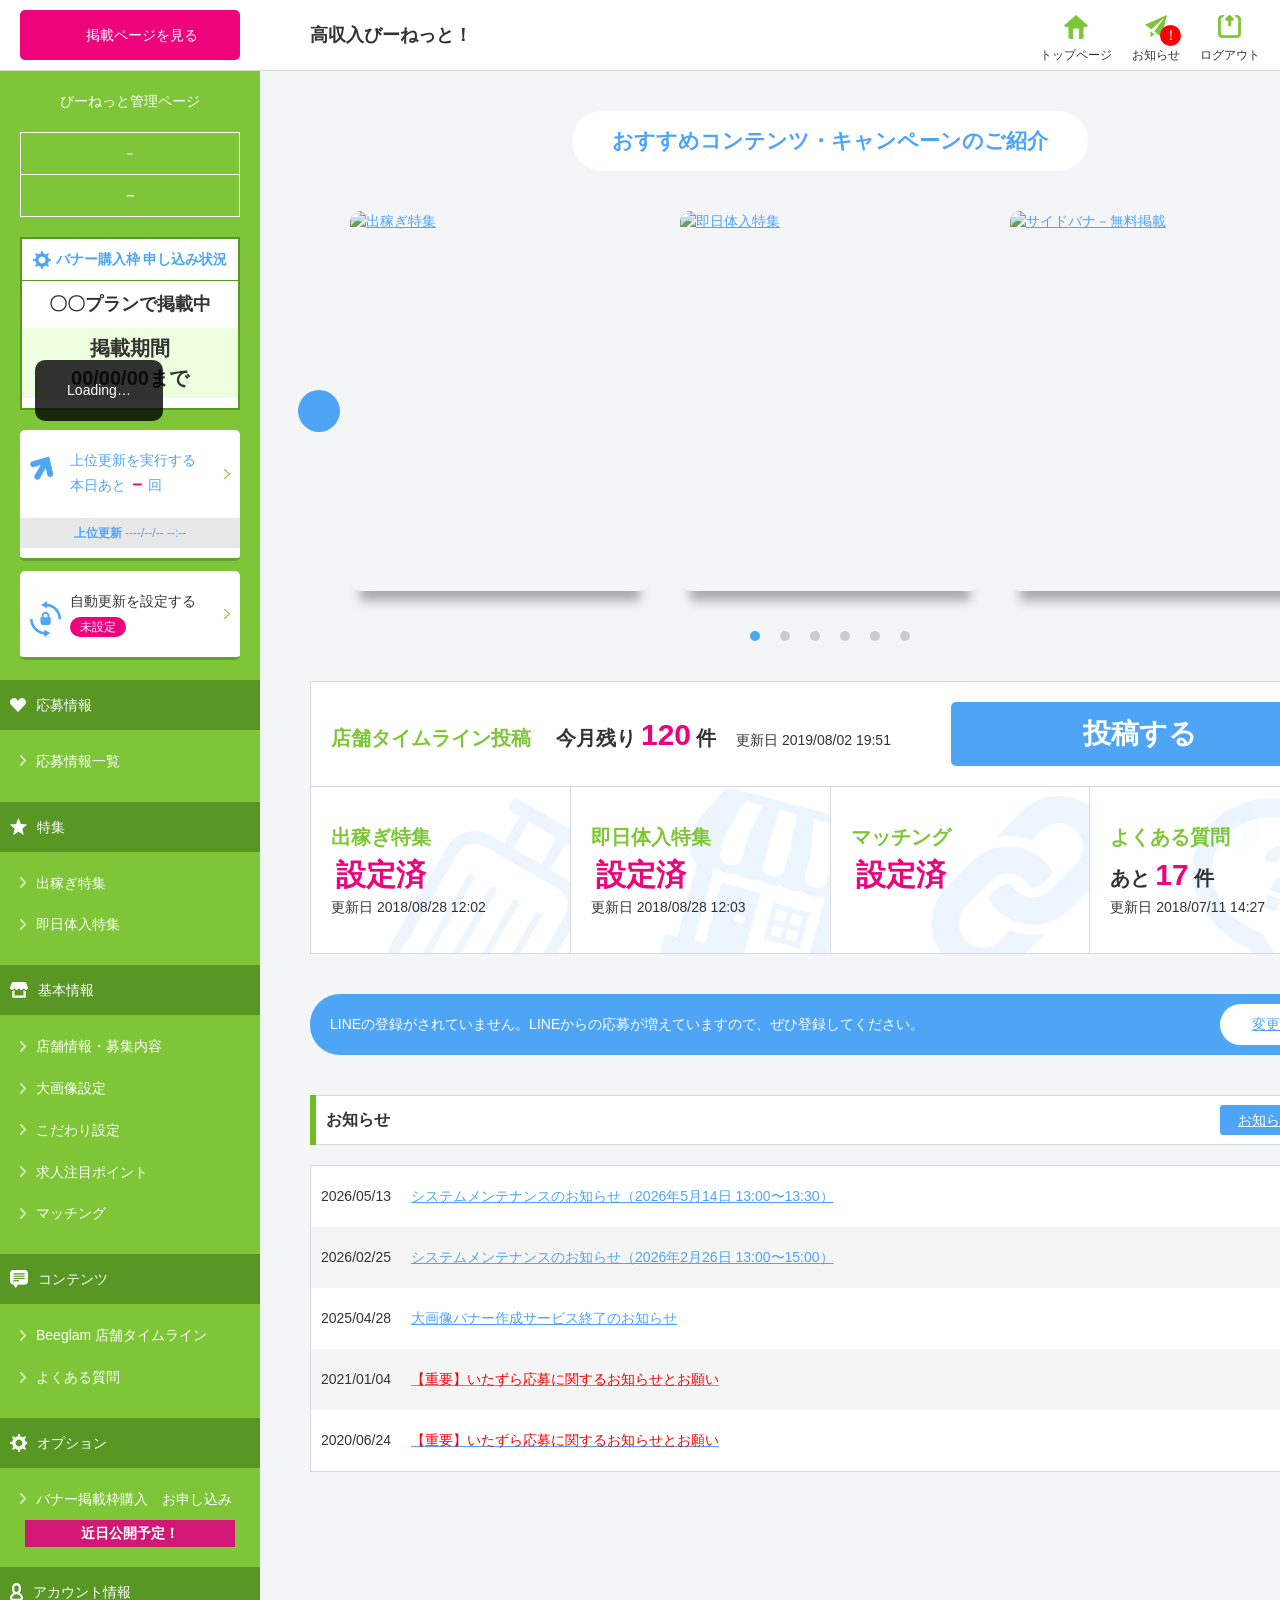
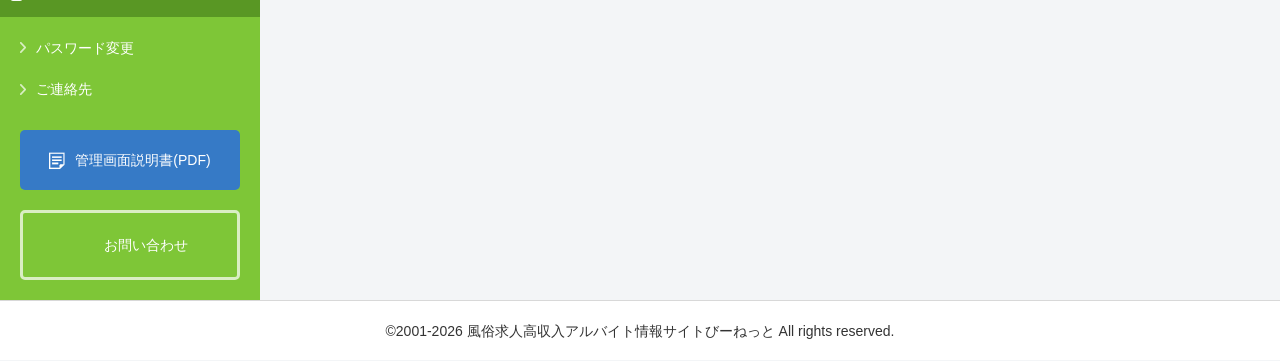
==== index.html @ 3b272c99 "first commit" ====
<!doctype html>
<html>
  <head>
    <meta charset="utf-8" />
    <title>風俗びーねっと－管理ページ</title>
    <link
      href="https://ajax.googleapis.com/ajax/libs/jqueryui/1.12.1/themes/smoothness/jquery-ui.css"
      media="screen"
      rel="stylesheet"
      type="text/css"
    />
    <link href="/static/css/jquery.bxslider.css?20260529_0" media="screen" rel="stylesheet" type="text/css" />
    <link href="/static/css/index.css?20260529_0" media="screen" rel="stylesheet" type="text/css" />
  </head>
  <body>
    <style>
      .badge {
        position: absolute;
        top: 10px;
        left: 28px;
        font-size: 14px;
        line-height: 13px;
        border-radius: 50%;
        width: 21px;
        height: 21px;
        background-color: #ff0000;
        border: 4px solid #ff0000;
        color: #ffffff;
        text-align: center;
      }
    </style>
    <!-- header -->
    <header>
      <div class="bar" id="bar">
        <div class="btn_bar">
          <a class="h0" href="https://www.bee-net.co.jp/shop/1/" target="_blank">掲載ページを見る</a>
        </div>
        <div class="bar_r">
          <div class="user">高収入びーねっと！</div>
          <ul class="li_barNav">
            <li><a class="li_bar_index" href="/manage/top/">トップページ</a></li>
            <li><a class="li_bar_info" href="/manage/notice/">お知らせ</a><span class="badge">！</span></li>
            <li><a class="li_bar_logOut" href="/top/auth/logout/">ログアウト</a></li>
          </ul>
        </div>
      </div>
    </header>
    <!-- /header -->

    <div class="wrapper clearfix">
      <div class="side" id="side_nav">
        <div class="side_boxT">
          <dl class="side_admin">
            <dt>びーねっと管理ページ</dt>
            <dd class="data">
              <div>－</div>
              <div><span class="f_em">－</span></div>
            </dd>
          </dl>
          <!-- /.side_admin -->

          <div class="side_banner-status">
            <div class="side_banner-status_heading">バナー購入枠 申し込み状況</div>
            <div class="side_banner-status_plan">〇〇プランで掲載中</div>
            <div class="side_banner-status_period">掲載期間<br />00/00/00まで</div>
          </div>

          <div class="side_update">
            <div class="side_update1">
              <a id="updaterank" href="/manage/top/updaterank/">
                <div class="icon">上位更新を実行する<br />本日あと<span class="f_c_ee037c">－</span>回</div>
                <div class="side_update1_date"><span class="f_em">上位更新</span>&nbsp;‐‐‐‐/‐‐/‐‐&nbsp;‐‐:‐‐</div>
              </a>
            </div>
            <!--/.side_update1 -->

            <a href="/manage/rank/">
              <div class="side_update2 icon">
                <div>自動更新を設定する</div>
                <span class="info_unset">未設定</span>
              </div>
              <!--/.side_update2 -->
            </a>
          </div>
          <!-- /.side_update -->
        </div>
        <!-- /.side_boxT -->

        <ul class="nav_g">
          <li>
            <div class="nav_g_li1 nav_g_info1">応募情報</div>
            <ul class="nav_g_li2">
              <li class="link_box link_area">
                <a href="/manage/oubo/">応募情報一覧</a>
              </li>
            </ul>
          </li>

          <li>
            <div class="nav_g_li1 nav_g_feature">特集</div>
            <ul class="nav_g_li2">
              <li class="link_box link_area">
                <a href="/manage/dekasegi/ini/">出稼ぎ特集</a>
              </li>
              <li class="link_box link_area">
                <a href="/manage/tainyu/ini/">即日体入特集</a>
              </li>
            </ul>
          </li>

          <li>
            <div class="nav_g_li1 nav_g_info2">基本情報</div>
            <ul class="nav_g_li2">
              <li class="link_box link_area"><a href="/manage/shop/ini/">店舗情報・募集内容</a></li>
              <li class="link_box link_area"><a href="/manage/img/">大画像設定</a></li>
              <li class="link_box link_area"><a href="/manage/kodawari/">こだわり設定</a></li>
              <li class="link_box link_area"><a href="/manage/point/ini/">求人注目ポイント</a></li>
              <li class="link_box link_area">
                <a href="/manage/match/">マッチング</a>
              </li>
            </ul>
          </li>

          <li>
            <div class="accordion nav_g_li1 nav_g_contents">コンテンツ</div>
            <ul class="nav_g_li2">
              <li class="link_box link_area"><a href="/manage/timeline/">Beeglam 店舗タイムライン</a></li>
              <li class="link_box link_area"><a href="/manage/shopqa/">よくある質問</a></li>
            </ul>
          </li>

          <li>
            <div class="accordion nav_g_li1 nav_g_option">オプション</div>
            <ul class="nav_g_li2">
              <li class="link_box link_area"><a href="">バナー掲載枠購入　お申し込み</a></li>
            </ul>
            <div class="nav-g-info">近日公開予定！</div>
          </li>

          <li>
            <div class="accordion nav_g_li1 nav_g_account">アカウント情報</div>
            <ul class="nav_g_li2">
              <li class="link_box link_area"><a href="/manage/account/">パスワード変更</a></li>
              <li class="link_box link_area"><a href="/manage/shop/tantou/ini/">ご連絡先</a></li>
            </ul>
          </li>
        </ul>

        <ul class="nav_g_btn">
          <li class="hO">
            <a class="nav_g_pdf" href="https://www.bee-net.co.jp/data/manual_01.pdf" target="_blank"
              >管理画面説明書(PDF)</a
            >
          </li>
          <li class="hO">
            <a class="nav_g_contact" href="/manage/form/ini/">お問い合わせ</a>
          </li>
        </ul>
      </div>
      <!-- /.side -->

      <!-- contents -->

      <div class="contents">
        <section class="sec_recommended">
          <div class="center">
            <h2 class="ttl_recommended">おすすめコンテンツ・キャンペーンのご紹介</h2>
          </div>

          <div class="slider_recommended">
            <ul class="li_recommended clearfix">
              <li>
                <a href="/manage/dekasegi/ini/">
                  <img class="hO" src="/static/images/bnr6.png" width="300" height="380" alt="出稼ぎ特集" />
                </a>
              </li>
              <li>
                <a href="/manage/tainyu/ini/">
                  <img class="hO" src="/static/images/bnr5.png" width="300" height="380" alt="即日体入特集" />
                </a>
              </li>
              <li>
                <a href="https://www.bee-net.co.jp/ask/option.html" target="_blank">
                  <img class="hO" src="/static/images/bnr2.png" width="300" height="380" alt="サイドバナ－無料掲載" />
                </a>
              </li>
              <li>
                <a href="https://www.bee-net.co.jp/ask/plan_s.html" target="_blank">
                  <img class="hO" src="/static/images/bnr1.png" width="300" height="380" alt="Sプランがパワーアップ" />
                </a>
              </li>
              <li>
                <a href="/manage/userqa/">
                  <img class="hO" src="/static/images/bnr3.png" width="300" height="380" alt="風俗嬢Q&A掲示板" />
                </a>
              </li>
              <li>
                <a href="/manage/wanted/">
                  <img class="hO" src="/static/images/bnr4.png" width="300" height="380" alt="求人・体入速報" />
                </a>
              </li>
            </ul>
          </div>
          <!-- /.slider_recommended -->
        </section>
        <!-- /.sec_recommended -->

        <ul class="info1">
          <li class="info1_timeline">
            <div class="info1_timeline_inner">
              <div class="ttl_info1">店舗タイムライン投稿</div>
              <div class="data_info1">今月残り<span>120</span>件</div>
              <div class="date_info1">更新日 2019/08/02 19:51</div>
            </div>
            <a href="" class="info1_timeline_button hO">投稿する</a>
          </li>
          <li class="info1_dekasegi hO">
            <a href="/manage/dekasegi/" class="info1_link">
              <div class="ttl_info1">出稼ぎ特集</div>
              <div class="data_info1"><span>設定済</span></div>
              <div>更新日 2018/08/28 12:02</div>
            </a>
          </li>
          <li class="info1_taikennyuten hO">
            <a href="/manage/tainyu/" class="info1_link">
              <div class="ttl_info1">即日体入特集</div>
              <div class="data_info1"><span>設定済</span></div>
              <div>更新日 2018/08/28 12:03</div>
            </a>
          </li>
          <li class="info1_match hO">
            <a href="/manage/match/" class="info1_link">
              <div class="ttl_info1">マッチング</div>
              <div class="data_info1"><span>設定済</span></div>
              <div>　</div>
            </a>
          </li>
          <li class="info1_q hO">
            <a href="/manage/shopqa/" class="info1_link">
              <div class="ttl_info1">よくある質問</div>
              <div class="data_info1">あと<span>17</span>件</div>
              <div>更新日 2018/07/11 14:27</div>
            </a>
          </li>
        </ul>
        <!-- /.info1 -->

        <ul class="info2">
          <li class="info2_item">
            <div class="txt">LINEの登録がされていません。LINEからの応募が増えていますので、ぜひ登録してください。</div>
            <a class="btn" href="/manage/shop/#hLine">変更する</a>
          </li>
        </ul>
        <!-- /.info2 -->

        <section class="sec_info">
          <div class="ttl_wrap">
            <h2 class="ttl2">お知らせ</h2>
            <div>
              <a class="ttl_btn" href="/manage/notice/">お知らせ一覧</a>
            </div>
          </div>
          <ul class="infomation list pattern modal_wrapper">
            <li class="li_item">
              <div class="date">2026/05/13</div>
              <div class="ttl">
                <a class="modal_on" href="#">システムメンテナンスのお知らせ（2026年5月14日 13:00〜13:30）</a>
              </div>
              <div class="txt">
                平素よりびーねっとをご利用いただきありがとうございます。<br />
                下記日時にてシステムメンテナンスを実施いたします。<br />
                <br />
                実施日時: 2026年5月14日（木）13:00〜13:30<br />
                メンテナンス中は、サイトの閲覧および一部機能をご利用いただけない場合がございます。<br />
                作業状況により、終了時刻が前後する場合があります。<br />
                <br />
                ご利用のお客様にはご不便をおかけいたしますが、何卒ご理解いただけますようお願い申し上げます
              </div>
            </li>
            <li class="li_item">
              <div class="date">2026/02/25</div>
              <div class="ttl">
                <a class="modal_on" href="#">システムメンテナンスのお知らせ（2026年2月26日 13:00〜15:00）</a>
              </div>
              <div class="txt">
                平素よりびーねっとをご利用いただきありがとうございます。<br />
                下記日時にてシステムメンテナンスを実施いたします。<br />
                <br />
                実施日時: 2026年2月26日（木）13:00〜15:00<br />
                メンテナンス中は、サイトの閲覧および一部機能をご利用いただけない場合がございます。<br />
                作業状況により、終了時刻が前後する場合があります。<br />
                <br />
                ご利用のお客様にはご不便をおかけいたしますが、何卒ご理解いただけますようお願い申し上げます。
              </div>
            </li>
            <li class="li_item">
              <div class="date">2025/04/28</div>
              <div class="ttl">
                <a class="modal_on" href="#">大画像バナー作成サービス終了のお知らせ</a>
              </div>
              <div class="txt">
                いつも、びーねっとをご利用いただきありがとうございます。<br />
                <br />
                このたび「大画像バナー作成サービス」を終了することとなりました。<br />
                お客様にはご不便をおかけいたしますが、何卒ご理解賜りますようお願い申し上げます。<br />
                長らくご愛顧いただき、誠にありがとうございました。<br />
                <br />
                今後とも、「びーねっと」をよろしくお願いいたします。
              </div>
            </li>
            <li class="li_item">
              <div class="date">2021/01/04</div>
              <div class="ttl">
                <a class="modal_on" href="#"
                  ><span style="color: #ff0000">【重要】いたずら応募に関するお知らせとお願い </span></a
                >
              </div>
              <div class="txt">
                「びーねっと」で1/4の12:06、12:11 にありました応募に関しまして、<br />
                いたずら応募であることを確認いたしました。<br />
                下記の電話番号を含む応募・お問い合わせがあった際は、<br />
                【返信・電話】共に行わないようお願いいたします。<br />
                <br />
                090-66**-49**<br />
                <br />
                ※個人情報となる為、一部伏せ字とさせて頂いております<br />
                <br />
                なお、上記いたずら応募に関しては応募をブロックするよう対処しております。<br />
                店舗様に多大なるご迷惑をお掛けしたことを深くお詫び申し上げます。
              </div>
            </li>
            <li class="li_item">
              <div class="date">2020/06/24</div>
              <div class="ttl">
                <a class="modal_on" href="#"
                  ><span style="color: #ff0000">【重要】いたずら応募に関するお知らせとお願い </span></a
                >
              </div>
              <div class="txt">
                「びーねっと」で本日、6月24日 10:55～17:05 にかけて、<br />
                いたずらでの応募が行われていた事を確認いたしました。<br />
                <br />
                応募内容に無関係な方の電話番号記載があったため、<br />
                下記の電話番号を含む応募・お問い合わせがあった際は、<br />
                【返信・電話】共に行わないようお願いいたします。<br />
                <br />
                046-27*-84**<br />
                <br />
                ※個人情報となる為、一部伏せ字とさせて頂いております<br />
                <br />
                この度は、店舗様に多大なるご迷惑をお掛けしたことを深くお詫び申し上げます。<br />
                <br />
                <br />
                【2020/6/25 追記】<br />
                上記、いたずら応募に関して応募をブロックするよう対処いたしました。
              </div>
            </li>
          </ul>
          <!-- /.infomation -->
          <div class="modal">
            <div class="item_modal modal_infomation">
              <div class="ttl_modal">びーねっとからのお知らせ</div>
              <div class="date"></div>
              <dl>
                <dt></dt>
                <dd></dd>
              </dl>
              <div class="close_modal close_modal_infomation">×</div>
            </div>
            <div class="bk_modal bk_modal_infomation"></div>
          </div>
          <!-- /.modal -->
        </section>
        <!-- /.sec_info -->
      </div>
      <!-- /.contents -->
    </div>

    <!-- footer -->
    <p class="copyright">&copy;2001-2026 風俗求人高収入アルバイト情報サイトびーねっと All rights reserved.</p>
    <a class="page_top guide" href="#">
      <img src="/static/images/arrow_pageTop.png" width="20" height="21" alt="ページの上部に移動する" />
    </a>

    <script type="text/javascript" src="https://ajax.googleapis.com/ajax/libs/jquery/2.2.4/jquery.min.js"></script>
    <script
      type="text/javascript"
      src="https://ajax.googleapis.com/ajax/libs/jqueryui/1.12.1/jquery-ui.min.js"
    ></script>
    <script type="text/javascript" src="/static/js/jquery.blockUI.js?20260529_0"></script>
    <script type="text/javascript" src="/static/js/jquery.bxslider.min.js?20260529_0"></script>
    <script type="text/javascript" src="/static/js/jquery.easie.1.3.js?20260529_0"></script>
    <script type="text/javascript" src="/static/js/common.js?20260529_0"></script>
    <script type="text/javascript" src="/static/js/sys/common.js?20260529_0"></script>
    <script type="text/javascript">
      //<!--
      if ($(".top-info").length > 0) {
        $(".top-info").addClass("active");

        $(document).on("click", ".top-info_checkbox + label", function () {
          if (!$(".top-info_checkbox").prop("checked")) {
            $(".top-info_btn").addClass("active");
          } else {
            $(".top-info_btn").removeClass("active");
          }
        });

        $(document).on("click", ".top-info_btn.active", function () {
          const params = {
            shop_id: 1,
          };
          const url = location.href + "async-update-shop-read";
          $.post(url, params)
            .done(function (response) {
              response = JSON.parse(response);
              // データがある時
              if (response.status === "success") {
                $(".top-info").fadeOut();
              } else if (res.status === "error") {
                alert("ただいま混み合っております。しばらく経ってから再度実行してください。");
              }
            })
            .fail(function (a) {
              alert("ただいま混み合っております。しばらく経ってから再度実行してください。");
            });
        });
      }
      //-->
    </script>
    <script>
      // 最初の実行（htmlの読み込み完了後）
      //window.onload = function () {
      //  TimerCount();
      //}

      //function TimerCount(){
      //  var xhr=new XMLHttpRequest();
      //  // 非同期でリクエストを送信
      //  xhr.open('POST', '/manage/top/leftnav/shop_id/1', true);
      //  xhr.send();
      //
      //  // readyStateでリクエストの状態を判定
      //  //   ・onreadystatechangeはreadyStateが変更されたタイミングで呼び出されます。
      //  //   ・readyStateの内容は以下の通り
      //  //   0:初期状態
      //  //   1:リクエスト未送信(opne()後)
      //  //   2:レスポンス未受信(send()後)
      //  //   3:レスポンス中(サーバデータ受信中*firefoxではサイズの大きいデータ受信時は複数回発生することがあります)
      //  //   4:レスポンス受信(サーバデータ受信完了)
      //  xhr.onreadystatechange = function() {
      //    if(this.readyState == 4) {
      //      // 非同期のステータスが完了(4)の場合は後続処理
      //      if(this.status == 200) {
      //        // 正常終了(200)なら、レスポンスの内容を反映
      //        document.getElementById("side_nav").innerHTML= xhr.responseText;
      //      }
      //    }
      //  }
      //}
    </script>
  </body>
</html>
---- static/css/index.css ----
@charset "UTF-8";
* {
  outline: none;
  margin: 0;
  padding: 0;
  -webkit-box-sizing: border-box;
  -moz-box-sizing: border-box;
  -ms-box-sizing: border-box;
  -o-box-sizing: border-box;
  box-sizing: border-box;
}

html {
  font-size: 62.5%;
  height: 100%;
}

body {
  font-size: 1.4rem;
  font-family:
    "ヒラギノ角ゴ Pro W3", "Hiragino Kaku Gothic Pro", "メイリオ", Meiryo, Osaka, "ＭＳ Ｐゴシック", "MS PGothic",
    sans-serif;
  line-height: 1.5;
  color: #333;
  word-wrap: break-word;
  word-break: normal;
  width: 100%;
  height: 100%;
  background: #f3f5f7;
}

.clearfix:after {
  content: "";
  display: block;
  clear: both;
}

img {
  vertical-align: top;
}

input,
textarea {
  font-size: 1.6rem;
  width: 100%;
  border: 1px solid #d8d8d8;
  padding: 10px;
}

textarea {
  resize: vertical;
}

video {
  cursor: pointer;
}

ul,
li {
  list-style: none;
}

.cf {
  zoom: 1;
}
.cf:before,
.cf:after {
  content: "";
  display: table;
}
.cf:after {
  clear: both;
}

a {
  color: #4ea4f5;
}
a:hover {
  text-decoration: none;
}

/*  共通  */
.f_c_ee037c {
  color: #ee037c;
}

.f_c_red {
  color: #ff0000;
}

.f_em {
  font-weight: bold;
}

.f_s_16 {
  font-size: 1.6rem;
}

.center {
  text-align: center;
  margin: 0 auto;
}

/*------------------------------------------------------------
color
-------------------------------------------------------------*/
.red {
  color: #ff0000;
}
.blue {
  color: #0000dd;
}
.bold {
  font-weight: bold;
}
.black {
  color: #000;
}

/*------------------------------------------------------------
font-weight
-------------------------------------------------------------*/

.nomal {
  font-weight: nomal;
}

/*------------------------------------------------------------
margin
-------------------------------------------------------------*/
.m0 {
  margin: 0 !important;
}
.m0-t {
  margin-top: 0 !important;
}
.m0-r {
  margin-right: 0 !important;
}
.m0-b {
  margin-bottom: 0 !important;
}
.m0-l {
  margin-left: 0 !important;
}

.m5 {
  margin: 5px !important;
}
.m5-t {
  margin-top: 5px !important;
}
.m5-r {
  margin-right: 5px !important;
}
.m5-b {
  margin-bottom: 5px !important;
}
.m5-l {
  margin-left: 5px !important;
}

.m10 {
  margin: 10px !important;
}
.m10-t {
  margin-top: 10px !important;
}
.m10-r {
  margin-right: 10px !important;
}
.m10-b {
  margin-bottom: 10px !important;
}
.m10-l {
  margin-left: 10px !important;
}

.m20 {
  margin: 20px !important;
}
.m20-t {
  margin-top: 20px !important;
}
.m20-r {
  margin-right: 20px !important;
}
.m20-b {
  margin-bottom: 20px !important;
}
.m20-l {
  margin-left: 20px !important;
}

/*------------------------------------------------------------
align
-------------------------------------------------------------*/
.al-c {
  text-align: center;
}
.al-r {
  text-align: right;
}
.al-l {
  text-align: left;
}

/*------------------------------------------------------------
valign
-------------------------------------------------------------*/
.vl-t {
  vertical-align: top;
}
.vl-m {
  vertical-align: middle;
}
.vl-b {
  vertical-align: bottom;
}

/*------------------------------------------------------------
white-space
-------------------------------------------------------------*/
.pre-wrap {
  white-space: pre-wrap;
}

.mt10 {
  margin-top: 10px;
}

.mt20 {
  margin-top: 20px;
}

.mt30 {
  margin-top: 30px;
}

.mt40 {
  margin-top: 40px;
}

.mb10 {
  margin-bottom: 10px;
}

.mb20 {
  margin-bottom: 20px;
}

.mb30 {
  margin-bottom: 30px;
}

.mb40 {
  margin-bottom: 40px;
}

.p20 {
  padding: 20px;
}

.d_b {
  display: block;
}

.max_w100 {
  display: table;
}

.max_w100 > * {
  display: table-cell;
}

.mt10_wrap > * + * {
  margin-top: 10px;
}

.mt20_wrap > * + * {
  margin-top: 20px;
}

.hO {
  -webkit-transition: 0.2s ease;
  -moz-transition: 0.2s ease;
  -ms-transition: 0.2s ease;
  -o-transition: 0.2s ease;
  transition: 0.2s ease;
}

.hO:hover {
  cursor: pointer;
  opacity: 0.8;
}

.wrapper {
  display: table;
  position: relative;
}

.side {
  color: #fff;
  width: 260px;
  background: #7ec637;
  display: table-cell;
  vertical-align: top;
  padding: 91px 0 20px;
}

.contents {
  min-width: 1040px;
  width: 100%;
  display: table-cell;
  vertical-align: top;
  padding: 71px 50px 50px;
}

.breadcrumb_wrap {
  margin: 40px 0 20px;
}

.breadcrumb {
  text-align: left;
}

.breadcrumb > * {
  font-size: 1.2rem;
  display: inline-block;
  vertical-align: middle;
}
.breadcrumb > *:after {
  content: ">";
  display: inline-block;
  vertical-align: middle;
  margin: 0 5px;
}
.breadcrumb > *:last-child:after {
  display: none;
}

.pager {
  text-align: center;
  height: 50px;
  line-height: 50px;
  background: #fff;
  border: 1px solid #d8d8d8;
  margin-top: 10px;
}
.pager * > * {
  display: inline-block;
  vertical-align: middle;
}
.pager * > * + *:before {
  content: "|";
  display: inline-block;
  vertical-align: middle;
  margin: 0 10px 0 5px;
}

.ttl_wrap {
  text-align: left;
  width: 100%;
  background: #fff;
  border-left: 6px solid #70be25;
  box-shadow:
    0 1px 0 #d8d8d8 inset,
    -1px 0 0 #d8d8d8 inset,
    0 -1px 0 #d8d8d8 inset;
  display: table;
  padding: 10px;
  margin-bottom: 20px;
  position: relative;
}

.ttl_wrap > * {
  display: table-cell;
  vertical-align: middle;
}

.ttl2 {
  font-size: 1.6rem;
  width: 100%;
}

.ttl_btn {
  color: #fff;
  text-align: center;
  width: 120px;
  height: 30px;
  line-height: 30px;
  background: #4ea4f5;
  border-radius: 3px;
  display: block;
}

header {
  width: 100%;
  background: #fff;
  border-bottom: 1px solid #d8d8d8;
  padding: 10px 0;
  position: fixed;
  z-index: 2;
}

.top-info {
  display: -webkit-box;
  display: -ms-flexbox;
  display: flex;
  -webkit-box-align: center;
  -ms-flex-align: center;
  align-items: center;
  -webkit-box-pack: center;
  -ms-flex-pack: center;
  justify-content: center;
  position: fixed;
  top: 0;
  left: 0;
  z-index: 2;
  opacity: 0;
  width: 100%;
  height: 100%;
  padding: 20px;
  background: rgba(0, 0, 0, 0.5);
  transition: opacity 0.5s ease;
}
.top-info.active {
  opacity: 1;
}
.top-info-item {
  overflow: auto;
  max-width: 640px;
  max-height: 500px;
  padding: 40px;
  background: #fff;
}
.top-info-item > * + * {
  margin-top: 20px;
}
.top-info-item_heading {
  border-bottom: 3px solid #999;
  padding-bottom: 15px;
  margin-bottom: 15px;
  font-size: 1.8rem;
  font-weight: bold;
}
.top-info_checkbox {
  display: none;
}
.top-info_checkbox + label {
  position: relative;
  padding-left: 24px;
  -webkit-user-select: none;
  -moz-user-select: none;
  -ms-user-select: none;
  user-select: none;
}
.top-info_checkbox + label::before {
  position: absolute;
  top: 50%;
  left: 0;
  width: 19px;
  height: 19px;
  margin-top: -10px;
  background: url(../images/checkbox.png);
  content: "";
}
.top-info_checkbox:checked + label::before {
  background-position: 0 bottom;
}
.top-info_btn {
  width: 300px;
  height: 50px;
  border: 0;
  background: #dfdfdf;
  font-weight: bold;
  transition: 0.2s ease;
}
.top-info_btn.active {
  background: #4ea4f5;
  color: #fff;
  cursor: pointer;
}
.top-info_btn.active:hover {
  opacity: 0.8;
}

.bar {
  width: 100%;
  display: table;
}
.bar > * {
  display: table-cell;
  vertical-align: middle;
}

.li_bar {
  white-space: nowrap;
  width: 220px;
  padding-right: 50px;
}

.btn_bar {
  text-align: center;
  width: 260px;
  padding: 0 20px;
}

.btn_bar a {
  color: #fff;
  text-decoration: none;
  width: 220px;
  height: 50px;
  line-height: 50px;
  background: #ee037c;
  border-radius: 5px;
  display: block;
}
.btn_bar a:before {
  content: "";
  width: 14px;
  height: 14px;
  background: url(../images/icon_bar_btn.png) no-repeat;
  display: inline-block;
  vertical-align: middle;
  margin: -2px 10px 0 0;
}

.bar_r {
  width: 100%;
  min-width: 1040px;
  padding: 0 50px;
}

.bar_r > * {
  display: inherit;
  vertical-align: inherit;
}

.user {
  font-size: 1.8rem;
  font-weight: bold;
  width: 100%;
  padding-right: 50px;
}

.li_barNav {
  position: fixed;
  top: 15px;
  right: 20px;
  font-size: 0;
  white-space: nowrap;
}

@media screen and (min-width: 1420px) {
  .li_barNav {
    right: 50px;
  }
}

.li_barNav > * {
  display: inline-block;
  position: relative;
}
.li_barNav > * + * {
  margin-left: 20px;
}

.li_barNav a {
  color: #333;
  font-size: 1.2rem;
  text-decoration: none;
  height: 50px;
  line-height: 80px;
  display: inline-block;
}
.li_barNav a:hover {
  text-decoration: underline;
}
.li_barNav a:before {
  content: "";
  position: absolute;
  top: 0;
  left: 50%;
}
.li_barNav a.li_bar_index:before {
  width: 24px;
  height: 24px;
  background: url(../images/img.png) no-repeat 0 -1328px;
  margin-left: -12px;
}
.li_barNav a.li_bar_info:before {
  width: 22px;
  height: 22px;
  background: url(../images/img.png) no-repeat 0 -1352px;
  margin-left: -11px;
}
.li_barNav a.li_bar_logOut:before {
  width: 23px;
  height: 23px;
  background: url(../images/img.png) no-repeat 0 -1374px;
  margin-left: -12px;
}

.box_btn_confirm {
  margin-top: 15px;
}

.btn_confirm {
  font-size: 24px;
  background-color: #000000;
  color: #ffffff;
  margin: 0 15px;
  line-height: 32px;
  font-weight: bold;
  cursor: pointer;
}

.btn_confirm:hover {
  color: #dba901;
}

.side a {
  text-decoration: none;
}

.side > * + * {
  margin-top: 20px;
}

.side_boxT {
  padding: 0 20px;
}

.side_boxT > * + * {
  margin-top: 20px;
}

.side_admin {
  text-align: center;
  width: 220px;
}
.side_admin .data {
  border: 1px solid #fff;
  margin-top: 20px;
}
.side_admin .data > * {
  padding: 10px;
}
.side_admin .data > * + * {
  border-top: 1px solid #fff;
}

.btn_shinsei {
  color: #ee037c;
  font-size: 1.6rem;
  font-weight: bold;
  text-align: center;
  height: 70px;
  line-height: 70px;
  background: #fff;
  border: 3px solid #ee037c;
  border-radius: 5px;
  display: block;
  -webkit-transition: 0.2s ease;
  -moz-transition: 0.2s ease;
  -ms-transition: 0.2s ease;
  -o-transition: 0.2s ease;
  transition: 0.2s ease;
}
.btn_shinsei:not(.shinsei_on):hover {
  background: #f9edf1;
}

.shinsei_on {
  cursor: default;
}
.shinsei_on:before {
  width: 24px;
  height: 26px;
  background: url(../images/icon_shinsei.png) no-repeat 0 bottom;
}

.side_update > a {
  display: block;
}
.side_update > * + * {
  margin-top: 10px;
}

.side_update1,
.side_update2 {
  color: #333;
  background: #fff;
  border-radius: 5px;
  border-bottom: 3px solid #669f2c;
}
.side_update1:hover,
.side_update2:hover {
  border-top: 3px solid #7ec637;
  border-bottom: 0;
}

.side_update .icon {
  font-size: 1.4rem;
  padding: 20px 20px 20px 50px;
  position: relative;
}
.side_update .icon:after {
  content: "";
  width: 6px;
  height: 10px;
  background: url(../images/arrow_6_10_green.png) no-repeat;
  position: absolute;
  top: 50%;
  right: 10px;
  margin-top: -5px;
}

.side_update1 {
  padding-bottom: 10px;
}

.side_update1 .icon span {
  font-size: 1.8rem;
  font-weight: bold;
  margin: 0 2px;
}

.side_update1 .icon:before {
  content: "";
  width: 24px;
  height: 25px;
  background: url(../images/icon_side_update.png) no-repeat;
  position: absolute;
  top: 50%;
  left: 10px;
  margin-top: -18px;
}

.side_update1_date {
  font-size: 1.2rem;
  text-align: center;
  height: 30px;
  line-height: 30px;
  background: #e8e8e8;
}

.side_update2:before {
  content: "";
  width: 31px;
  height: 36px;
  background: url(../images/icon_side_autoUpdate.png) no-repeat;
  position: absolute;
  top: 50%;
  left: 10px;
  margin-top: -13px;
}

.nav_g_update > * {
  color: #333;
  text-decoration: none;
  background: #fff;
  border-bottom: 3px solid #669f2c;
  border-radius: 5px;
  display: block;
  padding: 10px 0;
}

.nav_g_update > * + * {
  margin-top: 7px;
}

.nav_g_update_date {
  font-size: 1.2rem;
  text-align: center;
  height: 30px;
  line-height: 30px;
  background: #e8e8e8;
}

.nav_g > * + * {
  margin-top: 20px;
}

.nav_g_li1 {
  color: #fff;
  height: 50px;
  line-height: 50px;
  background: #599724;
  padding-left: 10px;
}

.nav_g_li1:before {
  content: "";
  display: inline-block;
  vertical-align: middle;
  margin: -3px 10px 0 0;
}

.nav_g_info1:before {
  width: 16px;
  height: 14px;
  background: url(../images/img.png) no-repeat 0 -1397px;
}

.nav_g_info2:before {
  width: 18px;
  height: 16px;
  background: url(../images/img.png) no-repeat 0 -1411px;
}

.nav_g_special:before {
  width: 21px;
  height: 19px;
  background: url(../images/img.png) no-repeat 0 -1427px;
}

.nav_g_contents:before {
  width: 18px;
  height: 18px;
  background: url(../images/img.png) no-repeat 0 -1446px;
}

.nav_g_option:before {
  width: 17px;
  height: 18px;
  background: url(../images/img.png) no-repeat 0 -1464px;
}

.nav_g_account:before {
  width: 13px;
  height: 18px;
  background: url(../images/img.png) no-repeat 0 -1482px;
}

.nav_g_feature:before {
  width: 17px;
  height: 17px;
  background: url(../images/img.png) no-repeat 0 -1500px;
}

.nav_g_li1:nth-child(n + 2) {
  margin-top: 20px;
}

.nav_g_li2 {
  padding: 10px 0 0;
}

.nav_g_li2 li {
  cursor: pointer;
  background: url(../images/arrow_6_11_white.png) no-repeat 20px center;
  padding: 10px 10px 10px 26px;
}
.nav_g_li2 li a {
  color: #fff;
  display: inline-block;
  vertical-align: middle;
  padding-left: 10px;
}
.nav_g_li2 li:hover {
  background: #fff url(../images/arrow_6_11_red.png) no-repeat 20px center;
  border-right: 3px solid #ee037c;
}
.nav_g_li2 li:hover a {
  color: #ee037c;
}

.info_left {
  color: #ee037c;
  font-size: 1.2rem;
  height: 20px;
  line-height: 20px;
  background: #fff;
  border-radius: 10px;
  display: inline-block;
  vertical-align: middle;
  padding: 0 10px;
  margin-left: 10px;
}

.nav_g_li2 li:hover > .info_left {
  color: #fff;
  background: #ee037c;
}

.info_new {
  color: #ffff00;
  font: 12px italic;
  height: 20px;
  line-height: 20px;
  background: #333;
  display: inline-block;
  vertical-align: middle;
  padding: 0 5px;
  margin-left: 10px;
}

.info_unset,
.info_unread {
  color: #fff;
  font-size: 1.2rem;
  height: 20px;
  line-height: 20px;
  background: #ee037c;
  border-radius: 10px;
  display: inline-block;
  vertical-align: middle;
  padding: 0 10px;
}

.info_unset {
  margin-top: 5px;
}

.nav_g_btn {
  padding: 0 20px;
}

.nav_g_btn > * + * {
  margin-top: 20px;
}

.nav_g_pdf {
  color: #fff;
  text-align: center;
  height: 60px;
  line-height: 60px;
  background: #367ac6;
  border-radius: 5px;
  display: block;
}

.nav_g_pdf:before {
  content: "";
  width: 16px;
  height: 18px;
  background: url(../images/icon_pdf.png) no-repeat;
  display: inline-block;
  vertical-align: middle;
  margin: -2px 10px 0 0;
}

.nav_g_contact {
  color: #fff;
  text-align: center;
  height: 70px;
  line-height: 64px;
  border: 3px solid #d9eec3;
  border-radius: 5px;
  display: block;
}

.nav_g_contact:before {
  content: "";
  width: 22px;
  height: 17px;
  background: url(../images/icon_nav_g_contact.png) no-repeat;
  display: inline-block;
  vertical-align: middle;
  margin: -2px 10px 0 0;
}

.sec_recommended {
  margin-top: 40px;
}

.ttl_recommended {
  color: #4ea4f5;
  text-align: center;
  height: 60px;
  line-height: 60px;
  background: #fff;
  border-radius: 60px;
  display: inline-block;
  padding: 0 40px;
  margin-bottom: 40px;
}

.li_recommended li {
  display: none;
  float: left;
}

.bx-viewport .li_recommended li {
  display: block;
}

.li_recommended li img {
  border-radius: 10px;
  box-shadow: 0px 20px 10px -10px rgba(0, 0, 0, 0.3);
}

.li_recommended_noSlide {
  width: 960px;
  margin: 0 auto;
}

.li_recommended_noSlide > * + * {
  margin-left: 30px;
}

.slider_recommended .bx-wrapper {
  width: 960px;
  margin: 0 auto 20px;
  background: none;
  border: 0;
  box-shadow: none;
}

.slider_recommended .bx-viewport {
  border-radius: 10px;
  padding-bottom: 20px;
}

.slider_recommended .bx-wrapper .bx-pager {
  position: inherit;
  bottom: -20px;
  margin-top: 20px;
}

.slider_recommended .bx-wrapper .bx-pager {
  height: 10px;
  line-height: 10px;
  padding: 0;
}

.slider_recommended .bx-wrapper .bx-pager a {
  background: #ccc;
  border-radius: 100%;
  margin: 0 10px;
}

.slider_recommended .bx-wrapper .bx-pager.bx-default-pager a:hover,
.slider_recommended .bx-wrapper .bx-pager.bx-default-pager a.active,
.slider_recommended .bx-wrapper .bx-pager.bx-default-pager a:focus {
  background: #4ea4f5;
}

.slider_recommended .bx-controls-direction a {
  width: 42px;
  height: 42px;
  border-radius: 100%;
  margin-top: -36px;
  z-index: 1;
  -webkit-transition: 0.2s ease;
  -moz-transition: 0.2s ease;
  -ms-transition: 0.2s ease;
  -o-transition: 0.2s ease;
  transition: 0.2s ease;
}

.slider_recommended .bx-wrapper .bx-prev {
  background: url(../images/arrow_slider_prev.png) no-repeat #4ea4f5 center center;
  left: -52px;
}

.slider_recommended .bx-wrapper .bx-next {
  background: url(../images/arrow_slider_next.png) no-repeat #4ea4f5 center center;
  right: -52px;
}

.slider_recommended .bx-wrapper .bx-controls-direction a:hover {
  opacity: 0.8;
}

.slider_recommended .bx-wrapper .bx-controls-auto .bx-start:hover,
.slider_recommended .bx-wrapper .bx-controls-auto .bx-start.active,
.slider_recommended .bx-wrapper .bx-controls-auto .bx-start:focus {
  background-position: inherit;
}

.barrier:before,
.barrier:after {
  content: "";
  width: 42px;
  height: 42px;
  position: absolute;
  top: 50%;
  margin-top: -36px;
  z-index: 99999;
}
.barrier:before {
  left: -52px;
}
.barrier:after {
  right: -52px;
}

.info1 {
	display: grid;
	grid-template-columns: repeat(4, 1fr);
  max-width: 100%;
  min-width: 1040px;
  border-top: 1px solid #d8d8d8;
  border-left: 1px solid #d8d8d8;
  margin-top: 40px;
}

.info1 li {
  border-right: 1px solid #d8d8d8;
  border-bottom: 1px solid #d8d8d8;
	background-color: #fff;
}

.info1 li:not(.info1_timeline) {
  height: 167px;
	background-repeat: no-repeat;
}

.info1_link {
  display: grid;
	align-content: center;
	height: 100%;
  color: #333;
  text-decoration: none;
  padding: 20px;
}

.ttl_info1,
.data_info1 {
  font-size: 2rem;
  font-weight: bold;
}

.ttl_info1 {
  color: #7ec637;
}

.data_info1 span {
  color: #ee037c;
  font-size: 3rem;
  margin: 0 5px;
}

.info1_timeline {
	display: flex;
	align-items: center;
	grid-column: 1/5;
	padding: 20px;
}

.info1_timeline_inner {
	display: flex;
	align-items: baseline;
}

.info1_timeline .data_info1 {
	margin-left: 25px;
}

.info1_timeline .date_info1 {
	margin-left: 20px;
}

.info1_timeline_button {
	display: grid;
	place-items: center;
	width: 378px;
	height: 64px;
	margin-left: auto;
	background-color: #4ea4f5;
	border-radius: 5px;
	color: #fff;
	font-size: 28px;
	font-weight: 700;
	text-decoration: none;
}

.info1_update {
  background-image: url(../images/img.png);
	background-position: right 0;
}

.info1_wanted {
  background-image: url(../images/img.png);
	background-position: right -166px;
}

.info1_interview {
  background-image: url(../images/img.png);
	background-position: right -332px;
}

.info1_naka {
  background-image: url(../images/img.png);
	background-position: right -498px;	
}

.info1_picture {
  background-image: url(../images/img.png);
	background-position: right -664px;	
}

.info1_q {
  background-image: url(../images/img.png);
	background-position: right -830px;	
}

.info1_movie {
  background-image: url(../images/img.png);
	background-position: right -996px;	
}

.info1_match {
  background-image: url(../images/img.png);
	background-position: right -1162px;	
}

.info1_dekasegi {
  background-image: url(../images/img.png);
	background-position: right -1517px;	
}

.info1_taikennyuten {
  background-image: url(../images/img.png);
	background-position: right -1683px;	
}

.info1_staff {
  background-image: url(../images/img.png);
	background-position: right -1849px;	
}

.update_info1 {
  height: 24px;
}

.info2 {
  margin-top: 40px;
}

.info2_item {
  color: #fff;
  width: 100%;
  background: #4ea4f5;
  border-radius: 30px;
  display: table;
  padding: 10px;
}

.info2 > * + * {
  margin-top: 20px;
}

.info2_item > * {
  display: table-cell;
  vertical-align: middle;
}

.info2_item .txt {
  width: 100%;
  padding: 0 10px;
}

.info2_item .btn {
  text-align: center;
  width: 120px;
  background: #fff;
  border-radius: 30px;
  display: block;
  padding: 10px 0;
}

.sec_info {
  margin-top: 40px;
}

.sec_new {
  margin-top: 40px;
}

.list {
  border: 1px solid #d8d8d8;
}

.li_item {
  width: 100%;
  display: table;
  padding: 10px;
}

.li_item > * {
  display: table-cell;
  vertical-align: middle;
}

.li_item > * + * {
  padding-left: 20px;
}

.li_item .ttl {
  width: 100%;
  padding-top: 10px;
  padding-bottom: 10px;
}

.item_date {
  padding: 20px;
}

.item_post {
  white-space: nowrap;
}

.item_post:before {
  content: "";
  width: 17px;
  height: 17px;
  background: url(../images/icon_teme.png) no-repeat;
  display: inline-block;
  vertical-align: middle;
  margin: -2px 10px 0 0;
}

.qa_status {
  white-space: nowrap;
}

.qa_status > * {
  text-align: center;
  display: inline-block;
  vertical-align: middle;
}

.qa_status .btn2 {
  display: inline-block;
}

.li_status > * {
  text-align: center;
  width: 100px;
}

.status_on {
  color: #ee037c;
}

.status_on:before {
  content: "";
  width: 13px;
  height: 9px;
  background: url(../images/icon_check_red.png) no-repeat;
  display: inline-block;
  vertical-align: middle;
  margin: -2px 10px 0 0;
}

.li_btn > * {
  width: 120px;
  display: block;
}

.li_item .txt {
  display: none;
}

/*------------------------------------------------------------
　モーダル
-------------------------------------------------------------*/
/*.modal{
	text-align:center;
	width:100%;
	height:100%;
	display:none;
	position:fixed;
	top:0;
	left:0;
	z-index:9999;
}*/
.modal {
  text-align: center;
  width: 100%;
  height: 100%;
  padding: 40px 20px;
  display: none;
  position: fixed;
  top: 0;
  left: 0;
  z-index: 9999;
}

.bk_modal {
  width: 100%;
  height: 100%;
  background: rgba(0, 0, 0, 0.5);
  position: fixed;
  top: 0;
  left: 0;
}

/*.item_modal{
	text-align:left;
	width:90%;
	max-height:500px;
	background:#fff;
  border-bottom:40px solid #fff;
	display:inline-block;
	padding:40px;
	overflow-y:scroll;
	position:relative;
	top:50%;
	z-index:3;
}*/
.item_modal {
  text-align: left;
  background: #fff;
  display: block;
  padding: 40px;
  margin: 0 auto;
  overflow-y: scroll;
  position: relative;
  top: 50%;
  z-index: 3;
}

.modal_infomation {
  max-width: 640px;
  height: 500px;
  margin-top: -250px;
}

.modal_infomation .ttl_modal {
  font-size: 1.6rem;
  font-weight: bold;
  border-bottom: 3px solid #999999;
  padding-bottom: 20px;
  margin-bottom: 20px;
}

.modal_infomation .date {
  font-size: 1.2rem;
}

.modal_infomation dl {
  margin-top: 40px;
}

.modal_infomation dt {
  font-size: 1.8rem;
  font-weight: bold;
}

.modal_infomation dd {
  margin-top: 20px;
}

.close_modal_infomation {
  cursor: pointer;
  font-size: 4rem;
  position: absolute;
  top: 0;
  right: 30px;
  -webkit-transition: 0.2s ease;
  -moz-transition: 0.2s ease;
  -ms-transition: 0.2s ease;
  -o-transition: 0.2s ease;
  transition: 0.2s ease;
}

.close_modal_infomation:hover {
  opacity: 0.8;
}

.info_case {
  background: #fffccc;
  padding: 20px;
}

.info_case dt {
  color: #5cb206;
  font-weight: bold;
  font-size: 1.8rem;
  border-bottom: 1px solid #c3c3c3;
  padding-bottom: 10px;
  margin-bottom: 20px;
}

.info_case ul {
  padding-left: 1em;
}

.info_case li {
  list-style-type: disc;
}

.info_case li + li {
  margin-top: 10px;
}

.rank {
  display: none;
}

input[name="rank_flg"] {
  display: none;
}

input[name="rank_flg"] + label {
  margin-right: 20px;
}

input[name="rank_flg"] + label:before {
  content: "";
  width: 17px;
  height: 17px;
  background: url(../images/radio.png) no-repeat;
  display: inline-block;
  vertical-align: middle;
  margin: -2px 10px 0 0;
}

input[name="rank_flg"]:checked + label:before {
  background-position: 0 bottom;
}

.table_rank {
  margin-top: 20px;
}

.table_rank th {
  font-weight: bold;
  width: 120px;
}

input[name^="rank_schedule_time"] {
  width: 70px;
  margin: 0 10px;
}

input[name="icon"] {
  display: none;
}

input[name="icon"] + label {
  float: left;
  width: 70px;
  position: relative;
  margin: 25px 10px 0 0;
}

input[name="icon"]:checked + label:after {
  content: "";
  width: 70px;
  height: 70px;
  border: 3px solid #28baea;
  border-radius: 3px;
  position: absolute;
  top: -3px;
  left: -3px;
}

input[name="icon"]:checked + label:before {
  content: "";
  width: 50px;
  height: 12px;
  background: url(../images/select.png) no-repeat;
  position: absolute;
  top: -20px;
  left: 50%;
  margin-left: -25px;
}

.table_obo .col2 {
  width: 90px;
}

.table_obo .col3 {
  width: 180px;
}

.table_obo .col4 {
  width: 180px;
}

.table_obo .col5 {
  width: 100px;
}

.table_obo .col6 {
  width: 270px;
}

.table_obo tbody td:nth-child(n + 1) {
  text-align: center;
}

.entry2 {
  margin-top: 60px;
}

div[class^="balloon_"] {
  background: #fff;
  border: 1px solid #d8d8d8;
  border-radius: 10px;
  padding: 20px;
  position: relative;
  margin-top: 10px;
}

.balloon_l {
  margin: 0 200px 0 28px;
}

.balloon_r {
  margin: 0 28px 0 200px;
}

div[class^="balloon_"]:before {
  content: "";
  width: 28px;
  height: 16px;
  position: absolute;
  bottom: 20px;
}

.balloon_r:before {
  background: url(../images/balloon_r.png) no-repeat;
  right: -28px;
}

.balloon_l:before {
  background: url(../images/balloon_l.png) no-repeat;
  left: -28px;
}

.balloon .name {
  font-size: 1.6rem;
  font-weight: bold;
  display: inline-block;
  vertical-align: middle;
}

.balloon_r .name {
  color: #4ea4f5;
}

.balloon_l .name {
  color: #ee037c;
}

.balloon .date {
  display: inline-block;
  vertical-align: middle;
  margin: 0 10px;
}

.balloon .txt {
  margin-top: 10px;
}

.img_l_pc {
  max-width: 800px;
}

.img_l_spn {
  max-width: 640px;
}

.img_s_label {
  cursor: pointer;
  width: 70px;
}

.kodawari {
  background: #fff;
  border: 1px solid #d8d8d8;
  padding: 20px 10px 10px 10px;
}

.kodawari .info_txt {
  margin-left: 10px;
}

.li_kodawari > li {
  float: left;
  margin: 10px;
}

input[name^="shop_kodawari"] {
  display: none;
}

input[name^="shop_kodawari"] + label {
  cursor: pointer;
  font-weight: bold;
  text-align: center;
  width: 150px;
  height: 150px;
  line-height: 180px;
  background-color: #fff;
  border: 3px solid #d8d8d8;
  display: block;
  position: relative;
  -webkit-transition: 0.2s ease;
  -moz-transition: 0.2s ease;
  -ms-transition: 0.2s ease;
  -o-transition: 0.2s ease;
  transition: 0.2s ease;
}

input[name^="shop_kodawari"] + label:before {
  content: "";
  width: 19px;
  height: 19px;
  background: url(../images/checkbox.png) no-repeat;
  position: absolute;
  top: 42px;
  left: 50%;
  margin: 0 0 0 -10px;
}

input[name^="shop_kodawari"]:checked + label {
  color: #ee037c;
  background-color: #ffedf6;
}

input[name^="shop_kodawari"]:checked + label:before {
  background-position: 0 bottom;
}

input + label,
select,
input[type="file"] {
  cursor: pointer;
}

.radio_type1 input,
.radio_type2 input,
.match_appeal input,
.checkbox_item input {
  display: none;
}

.match_wrap {
  border-top: 1px solid #d8d8d8;
  border-left: 1px solid #d8d8d8;
}

.match {
  background: #fff;
  border-right: 1px solid #d8d8d8;
  border-bottom: 1px solid #d8d8d8;
}

.match > * {
  padding: 20px;
}

.match_q {
  font-size: 1.6rem;
  font-weight: bold;
  border-bottom: 1px solid #d8d8d8;
}

.radio_type1_wrapper {
  margin: -5px -10px;
}

.radio_type1 input[type="radio"] + label {
  display: inline-block;
  margin: 5px 10px;
}

.radio_type1 input[type="radio"] + label:before {
  content: "";
  width: 17px;
  height: 17px;
  background: url(../images/radio.png) no-repeat;
  display: inline-block;
  vertical-align: middle;
  margin: -2px 5px 0 0;
}

.radio_type1 input[type="radio"]:checked + label:before {
  background-position: 0 bottom;
}

.radio_type2 {
  font-size: 0;
}

.radio_type2 label {
  font-size: 1.4rem;
  text-align: center;
  width: 80px;
  height: 30px;
  line-height: 30px;
  border-top: 1px solid #d8d8d8;
  border-bottom: 1px solid #d8d8d8;
  border-left: 1px solid #d8d8d8;
  display: inline-block;
  vertical-align: middle;
}

.radio_type2 input[type="radio"]:checked + label {
  color: #ee057d;
  background: #ffedf6;
}

.radio_type2 label:last-child {
  border-right: 1px solid #d8d8d8;
}

.li_worry {
  background: #fff;
  border: 1px solid #d8d8d8;
}

.ttl_worry {
  float: left;
}

.li_worry > * {
  text-align: right;
  padding: 20px;
}

.li_worry > * + * {
  border-top: 1px solid #d8d8d8;
}

.li_worry label {
  margin-left: 20px;
}

.match_appeal,
.checkbox_item {
  margin: -10px 0 0 -10px;
}

.match_appeal input + label,
.checkbox_item input + label {
  float: left;
  width: 180px;
  height: 40px;
  line-height: 40px;
  border: 1px solid #d8d8d8;
  display: block;
  padding-left: 40px;
  margin: 10px 0 0 10px;
  position: relative;
}

.match_appeal input + label:before,
.checkbox_item input + label:before {
  content: "";
  width: 19px;
  height: 19px;
  background: url(../images/checkbox.png) no-repeat;
  position: absolute;
  top: 50%;
  left: 10px;
  margin-top: -10px;
}

.match_appeal input:checked + label:before,
.checkbox_item input:checked + label:before {
  background-position: 0 bottom;
}

.match_appeal input:checked + label,
.checkbox_item input:checked + label {
  background: #ffedf6;
}

.inadequate_movie {
  color: #ff0000;
  text-align: center;
}

.pict_filter {
  background: #fff;
  border: 1px solid #d8d8d8;
  padding: 10px 20px;
  margin-top: 10px;
}

.pict_filter > * {
  display: inline-block;
}

.pict_filter > * + *:before {
  content: "|";
  display: inline-block;
  vertical-align: middle;
  margin: 0 10px;
}

.pict {
  background: #fff;
  border: 1px solid #d8d8d8;
  margin-top: 10px;
}

.pict .info {
  text-align: center;
  margin: 100px 0;
}

.li_pict {
  padding: 20px;
  margin: -5px;
}

.li_pict li {
  float: left;
  width: 200px;
  border: 1px solid #d8d8d8;
  padding: 20px;
  margin: 5px;
}

.li_pict .cat {
  color: #fff;
  text-align: center;
  height: 30px;
  line-height: 30px;
  background: #83909c;
}

.li_pict .ttl {
  font-size: 1.2rem;
  text-overflow: ellipsis;
  white-space: nowrap;
  overflow: hidden;
  margin-top: 10px;
}

.li_pict .date {
  font-size: 1.2rem;
}

.pict_img_wrap {
  display: table;
  position: relative;
}

.pict_img {
  text-align: center;
  vertical-align: middle;
  display: table-cell;
  width: 159px;
  height: 159px;
}

.pict_img img {
  max-width: 159px;
  max-height: 159px;
  width: auto;
  height: auto;
  vertical-align: middle;
}

.inadequate_pict:before {
  content: "不適切な画像のため削除されました。";
  color: #fff;
  text-align: center;
  width: 118px;
  height: 78px;
  background: rgba(0, 0, 0, 0.7);
  padding: 50px 10px 10px;
  position: absolute;
  top: 10px;
  left: 10px;
}

.func_pict {
  width: 138px;
  height: 138px;
  position: absolute;
  top: 10px;
  left: 10px;
  opacity: 0;
  -webkit-transition: 0.2s ease;
  -moz-transition: 0.2s ease;
  -ms-transition: 0.2s ease;
  -o-transition: 0.2s ease;
  transition: 0.2s ease;
}

.pict_img_wrap:hover .func_pict {
  opacity: 1;
}

.func_pict > * {
  color: #fff;
  text-align: center;
  height: 64px;
  line-height: 64px;
  border-radius: 5px;
  display: block;
  -webkit-transition: 0.2s ease;
  -moz-transition: 0.2s ease;
  -ms-transition: 0.2s ease;
  -o-transition: 0.2s ease;
  transition: 0.2s ease;
}

.save {
  background: rgba(78, 164, 245, 0.7);
}

.save:hover {
  background: #4ea4f5;
}

.delete {
  background: rgba(238, 3, 124, 0.7);
  margin-top: 10px;
}

.delete:hover {
  background: #ee037c;
}

.inadequate_pict:hover:before {
  visibility: hidden;
}

.model {
  font-size: 0;
  width: 100%;
  background: #fff;
  border-top: 1px solid #d8d8d8;
  padding: 10px 30px 30px;
  opacity: 1;
  position: fixed;
  left: 0;
  z-index: 2;
  -webkit-transition: 0.2s ease;
  -moz-transition: 0.2s ease;
  -ms-transition: 0.2s ease;
  -o-transition: 0.2s ease;
  transition: 0.2s ease;
}

.model_off {
  opacity: 0;
}

.model dl {
  font-size: 1.4rem;
  width: 25%;
  display: inline-block;
  vertical-align: top;
  padding: 10px;
}

.model dt {
  color: #7ec637;
  font-weight: bold;
  margin-bottom: 5px;
}

.model dt:before {
  content: "■";
  font-size: 1.8rem;
  display: inline-block;
  vertical-align: middle;
  margin: -2px 0 0 0;
}

.model li:before {
  content: "Q.";
  display: inline-block;
  vertical-align: middle;
  margin: -2px 0 0 0;
}

.close_model {
  font-size: 4rem;
  text-align: right;
  padding: 0 10px;
}

.bk_model {
  width: 100%;
  height: 100%;
  display: none;
  position: fixed;
  top: 0;
  left: 0;
  z-index: 1;
}

.wanted_history {
  margin-top: 20px;
  display: none;
}

.table_wanted_history {
  font-size: 1.4rem;
}

input[name="shop_password_new_1"] {
  display: block;
}

input[name="shop_password_new_2"] {
  margin-right: 10px;
}

.shop_tanto label {
  white-space: nowrap;
  width: 100%;
  display: table;
}

.shop_tanto label > * {
  display: table-cell;
  vertical-align: middle;
}

.shop_tanto .head {
  width: 80px;
}

.sideBnr_flow {
  padding: 40px 10px;
}

.sideBnr_flow .txt {
  width: 800px;
  margin: 20px auto 0;
}

.b_sideBnr_flow {
  width: 340px;
  display: block;
  margin: 0 auto;
}

.tips_feature {
  text-decoration: underline;
  position: relative;
}
.tips_feature:hover {
  cursor: pointer;
  text-decoration: none;
}

.tips_item {
  display: none;
  box-shadow: 2px 2px 0 rgba(0, 0, 0, 0.2);
  position: absolute;
  top: 0;
  right: -340px;
  z-index: 1;
}

input[id^="course"] + label:before {
  content: "";
  cursor: pointer;
  width: 100%;
  height: 100%;
  position: absolute;
  top: 0;
  left: 0;
}

.table_id .name {
  width: 150px;
  display: inline-block;
  vertical-align: middle;
}

.ttl_q:before {
  content: "Q";
  color: #fff;
  font-weight: bold;
  text-align: center;
  width: 30px;
  height: 30px;
  line-height: 30px;
  background: #4ea4f5;
  display: inline-block;
  vertical-align: middle;
  margin: -2px 10px 0 0;
}

.table_qa td {
  width: 50%;
}

.imorichfile-canvas-mask {
  border: 1px solid #d8d8d8;
}

.imorichfile-select {
  cursor: pointer;
  width: 420px;
  border: 1px dashed #000;
  border-radius: 5px;
  padding: 20px;
}

.imorichfile-edit-area {
  width: 420px;
}

.imorichfile-canvas-area {
  border: 1px solid #000;
  margin-top: 20px;
}

.btn_imorichfile_wrap {
  font-size: 0;
  text-align: center;
  width: 420px;
  margin-top: 20px;
}

.btn_imorichfile_wrap > * {
  cursor: pointer;
  color: #4ea4f5;
  font-size: 1.2rem;
  font-weight: bold;
  height: 30px;
  background: #fff;
  border: 2px solid #4ea4f5;
  border-radius: 3px;
  display: inline-block;
  line-height: 0;
  -webkit-transition: 0.2s ease;
  -moz-transition: 0.2s ease;
  -ms-transition: 0.2s ease;
  -o-transition: 0.2s ease;
  transition: 0.2s ease;
}
.btn_imorichfile_wrap > *:hover {
  color: #fff;
  background: #4ea4f5;
}

.btn_imorichfile_wrap > *:nth-child(1),
.btn_imorichfile_wrap > *:nth-child(2) {
  width: 50px;
}

.btn_imorichfile_wrap > *:nth-child(3) {
  width: 90px;
}

.btn_imorichfile_wrap > *:nth-child(2) {
  margin: 0 30px 0 10px;
}

.blog_preview {
  text-align: center;
  width: 200px;
  border: 1px solid #d8d8d8;
  padding: 20px;
}

.blog_preview .img {
  width: 104px;
  height: auto;
  border-radius: 104px;
  margin-bottom: 10px;
}

.accordion_blog {
  display: none;
}

.not_staff {
  border: 1px solid #d8d8d8;
  padding: 10px 20px;
}

.pict_upload {
  width: 958px;
}

.modal_pict_upload {
  max-width: 1055px;
  height: 700px;
  margin-top: -350px;
}

.modal_pict_upload .ttl2 {
  font-weight: bold;
}

.ttl_pict_upload {
  color: #fff;
  text-align: center;
  height: 50px;
  line-height: 50px;
  background: #83909d;
  margin-top: 20px;
}

.box_pict_upload {
  text-align: center;
  border-right: 1px solid #d8d8d8;
  border-bottom: 1px solid #d8d8d8;
  border-left: 1px solid #d8d8d8;
  padding: 20px;
  -webkit-box-sizing: border-box;
  -moz-box-sizing: border-box;
  -ms-box-sizing: border-box;
  -o-box-sizing: border-box;
  box-sizing: border-box;
}

.box_pict_upload p {
  margin: 20px 0;
}

.li_pict_upload {
  width: 916px;
  display: inline-block;
}

.li_pict_upload li {
  float: left;
  border-right: 1px solid #d8d8d8;
  border-bottom: 1px solid #d8d8d8;
  padding: 20px;
}
.li_pict_upload li:nth-child(-n + 5) {
  border-top: 1px solid #d8d8d8;
}
.li_pict_upload li:nth-child(5n + 1) {
  border-left: 1px solid #d8d8d8;
}

.li_pict_upload .cat {
  color: #fff;
  text-align: center;
  height: 30px;
  line-height: 30px;
  background: #83909c;
}

.func_pict_upload > * {
  float: left;
  text-align: center;
  height: 30px;
  line-height: 30px;
  border-radius: 3px;
  -webkit-box-sizing: border-box;
  -moz-box-sizing: border-box;
  -ms-box-sizing: border-box;
  -o-box-sizing: border-box;
  box-sizing: border-box;
}

.pict_img_upload {
  text-align: center;
  width: 140px;
  height: 140px;
  border: 1px solid #d8d8d8;
  display: table-cell;
  vertical-align: middle;
  -webkit-box-sizing: border-box;
  -moz-box-sizing: border-box;
  -ms-box-sizing: border-box;
  -o-box-sizing: border-box;
  box-sizing: border-box;
}

.pict_img_upload img {
  max-width: 130px;
  max-height: 130px;
  width: auto;
  height: auto;
  vertical-align: middle;
}

.func_pict_upload {
  margin-top: 15px;
}

.func_pict_upload .in_pict_upload {
  color: #fff;
  width: 50%;
  background: #ee037c;
}

.func_pict_upload .delete_pict_upload {
  color: #49a2f8;
  width: 40%;
  border: 1px solid #49a2f8;
  margin-left: 10%;
}

.btn_pict_upload {
  width: 290px;
  display: block;
  margin: 20px auto 0;
}
.btn_pict_upload:not(.active) {
  cursor: default;
  color: #ccc;
  border: 2px solid #ccc;
}
.btn_pict_upload:not(.active):hover {
  color: #ccc;
  background: #fff;
}

.modal_pict_upload .close_modal {
  width: 120px;
  height: 40px;
  margin: 20px auto 0;
}

.td_character {
  padding-bottom: 0;
}

.btn_character {
  cursor: pointer;
  line-height: 30px;
}

.character_wrap,
.radio_character {
  display: inline-block;
  vertical-align: middle;
  padding-bottom: 20px;
}

.character_wrap {
  margin-right: 20px;
  position: relative;
}

.character {
  width: 620px;
  background: #fff;
  border: 1px solid #9c9c9c;
  border-radius: 10px;
  box-shadow: 2px 2px 5px rgba(0, 0, 0, 0.2);
  padding: 20px;
  display: none;
  position: absolute;
  top: 48px;
  left: 0;
  z-index: 1;
}
.character:before {
  content: "";
  width: 26px;
  height: 18px;
  background: url(../images/arrow_character.png) no-repeat;
  position: absolute;
  top: -18px;
  left: 40px;
}

.li_character {
  border-top: 1px solid #d8d8d8;
  border-left: 1px solid #d8d8d8;
}

.li_character > * {
  float: left;
  text-align: center;
  width: 20%;
  height: 40px;
  line-height: 40px;
  border-right: 1px solid #d8d8d8;
  border-bottom: 1px solid #d8d8d8;
  -webkit-transition: 0.2s ease;
  -moz-transition: 0.2s ease;
  -ms-transition: 0.2s ease;
  -o-transition: 0.2s ease;
  transition: 0.2s ease;
}
.li_character > *:not(.not_character):hover {
  cursor: pointer;
  background: #ffedf6;
}
.li_character > *:not(.not_character).on {
  background: #ffedf6;
}

.q_row {
  width: 100%;
  display: table;
}

.q_row > * {
  width: 100%;
  display: table-cell;
}

.option_sideBnr {
  text-align: center;
  min-width: 1040px;
  background: #fff;
  border-radius: 10px;
  padding: 20px 0 40px;
}

.option_sideBnr .ttl {
  color: #e63232;
  font-size: 2.4rem;
  font-weight: bold;
}

.btn_moshikomi {
  color: #ffa140;
  font-size: 2.4rem;
  font-weight: bold;
  text-decoration: none;
  height: 70px;
  line-height: 70px;
  border: 3px solid #ffa140;
  border-radius: 5px;
  display: inline-block;
  padding: 0 60px;
  margin-top: 40px;
}

.btn_moshikomi:after {
  content: "";
  width: 26px;
  height: 14px;
  background: url(../images/option/arrow_moshikomi.png) no-repeat;
  display: inline-block;
  vertical-align: middle;
  margin: -2px 0 0 20px;
  -webkit-transition: 0.2s ease;
  -moz-transition: 0.2s ease;
  -ms-transition: 0.2s ease;
  -o-transition: 0.2s ease;
  transition: 0.2s ease;
}

.btn_moshikomi:hover:after {
  margin-top: 10px;
}

.option_sideBnr .hero {
  height: 850px;
  background: url(../images/option/hero.png) no-repeat center 380px;
}

.option_sideBnr .hero .ttl {
  margin-top: 100px;
}

.option_sideBnr div[class*="point"] {
  padding-top: 100px;
  position: relative;
}

.option_sideBnr .point1 {
  height: 1480px;
  background: #fffae5 url(../images/option/point1.png) no-repeat center 165px;
}

.option_sideBnr .icon_point1:before {
  content: "";
  width: 144px;
  height: 120px;
  background: url(../images/option/icon_point1.png) no-repeat;
  position: absolute;
  top: -55px;
  left: 50%;
  margin-left: -72px;
}

.option_sideBnr .point2 {
  height: 1010px;
  background: url(../images/option/point2.png) no-repeat center 75px;
}

.icon_point2:before {
  content: "";
  width: 144px;
  height: 120px;
  background: url(../images/option/icon_point2.png) no-repeat;
  position: absolute;
  top: -55px;
  left: 50%;
  margin-left: -72px;
}

.point3_wrapper {
  background: url(../images/option/border.png);
  position: relative;
  z-index: 0;
}

.icon_point3:before {
  content: "";
  width: 155px;
  height: 155px;
  border-radius: 155px;
  background: url(../images/option/border.png);
  position: absolute;
  top: -55px;
  left: 50%;
  margin-left: -78px;
  z-index: -1;
}

.icon_point3:after {
  content: "";
  width: 80px;
  height: 80px;
  background: url(../images/option/icon_point3.png) no-repeat;
  position: absolute;
  top: -24px;
  left: 50%;
  margin-left: -40px;
}

.point3 {
  height: 840px;
  background: url(../images/option/point3.png) no-repeat center 200px;
}

.point4 {
  height: 660px;
  background: url(../images/option/point4.png) no-repeat center 40px;
  z-index: 0;
}

.icon_point4:before {
  content: "";
  width: 155px;
  height: 155px;
  border-radius: 155px;
  background: #fff;
  position: absolute;
  top: -55px;
  left: 50%;
  margin-left: -78px;
  z-index: -1;
}

.point4:after {
  content: "";
  width: 80px;
  height: 80px;
  background: url(../images/option/icon_point4.png) no-repeat;
  position: absolute;
  top: -24px;
  left: 50%;
  margin-left: -40px;
}

.modal_option_sideBnr {
  max-width: 1040px;
  min-width: 880px;
  height: 500px;
  margin-top: -250px;
}

.modal_option_sideBnr > * + * {
  margin-top: 15px;
}

.close_modal_option_sideBnr {
  display: inline-block;
}

.close_modal_option_sideBnr:before {
  content: "×";
  color: #fff;
  font-size: 24px;
  text-align: center;
  width: 28px;
  height: 28px;
  line-height: 28px;
  background: #957048;
  display: inline-block;
  vertical-align: middle;
  margin: -2px 10px 0 0;
}

.modal_option_sideBnr .ttl_bnr {
  font-size: 24px;
  border-left: 4px solid #f9c73f;
  padding-left: 10px;
}

.modal_option_sideBnr .txt_border {
  background: linear-gradient(transparent 60%, #ffe61e 40%);
}

.modal_option_sideBnr .bnr {
  border-top: 10px solid #f9c73f;
  border-right: 2px solid #f9c73f;
  border-bottom: 2px solid #f9c73f;
  border-left: 2px solid #f9c73f;
  padding: 20px;
}

.modal_option_sideBnr .bnr .flow1 > *,
.modal_option_sideBnr .bnr .flow1 dd > * {
  display: inline-block;
  vertical-align: middle;
}

.modal_option_sideBnr .bnr .flow1 dd > * {
  margin-left: 5px;
}

.modal_option_sideBnr .bnr .flow1 dd span {
  font-weight: bold;
}

.modal_option_sideBnr .bnr .ttl_flow {
  font-weight: bold;
  height: 30px;
  line-height: 30px;
  background: #f9c73f;
  border-radius: 30px;
  display: inline-block;
  vertical-align: middle;
  padding: 0 10px 0 2px;
}

.modal_option_sideBnr .ttl_flow span {
  text-align: center;
  width: 26px;
  height: 26px;
  line-height: 26px;
  background: #fff;
  border-radius: 26px;
  display: inline-block;
  vertical-align: middle;
  margin-right: 5px;
}

.modal_option_sideBnr .flow2 .ttl_flow,
.modal_option_sideBnr .flow3 .ttl_flow {
  margin-bottom: 20px;
}

/* 1 */
.modal_option_sideBnr .select_area {
  -webkit-appearance: none;
  -moz-appearance: none;
  appearance: none;
  cursor: pointer;
  font-size: 14px;
  height: 50px;
  background: #fff url(../images/option/select_flow1.png) no-repeat right center;
  border: 1px solid #bbb9b9;
  border-radius: 5px;
  box-shadow:
    0 5px 0 #ebebeb inset,
    -5px 0 0 #ebebeb inset,
    0 -5px 0 #ebebeb inset,
    5px 0 0 #ebebeb inset;
  padding-left: 10px;
}

.modal_option_sideBnr .area1 {
  width: 140px;
  background-position: 102px center;
}

.modal_option_sideBnr .area2 {
  width: 180px;
  background-position: 141px center;
}

.modal_option_sideBnr .select_area option {
  padding: 10px;
}

/* 2 */
.modal_option_sideBnr .flow2 {
  border-top: 1px dashed #f9c73f;
  padding-top: 20px;
  margin-top: 20px;
  position: relative;
}

.modal_option_sideBnr .flow2:after {
  content: "";
  width: 70px;
  height: 27px;
  background: url(../images/option/bg_flow2.png) no-repeat;
  display: block;
  margin: 20px auto 0;
}

.modal_option_sideBnr input {
  display: none;
}

.modal_option_sideBnr label span {
  color: #ff0000;
}

.modal_option_sideBnr label img {
  display: block;
  margin-top: 5px;
}

.modal_option_sideBnr input + label {
  display: block;
}

.modal_option_sideBnr .size_468_60 {
  width: 468px;
  margin-top: 20px;
}

.modal_option_sideBnr input[type="radio"] + label:before {
  content: "";
  width: 20px;
  height: 20px;
  border: 2px solid #8c8c8c;
  border-radius: 50%;
  display: inline-block;
  vertical-align: middle;
  margin: -5px 10px 0 0;
}

.modal_option_sideBnr input[type="radio"]:checked + label:before {
  background: #f6945f;
  box-shadow:
    0 2px 0 #fff inset,
    -2px 0 0 #fff inset,
    0 -2px 0 #fff inset,
    2px 0 0 #fff inset;
}

/* 3 */
.modal_option_sideBnr .item_flow3 {
  width: 350px;
}

.modal_option_sideBnr .item_flow3 dt:before {
  content: "";
  width: 0;
  height: 0;
  border: 5px solid transparent;
  border-top: 8px solid #333;
  display: inline-block;
  vertical-align: middle;
  margin: 4px 10px 0 0;
}

.modal_option_sideBnr .flow3_1 {
  float: left;
}

.modal_option_sideBnr .flow3_2 {
  float: right;
}

.modal_option_sideBnr textarea {
  outline: none;
  font-size: 14px;
  width: 350px;
  height: 100px;
  background: #fff;
  border: 1px solid #bbb9b9;
  display: block;
  padding: 10px;
  resize: vertical;
}

.btn_option_sideBnr {
  font-size: 0;
  width: 908px;
  margin: 298px auto 0;
}

.btn_option_sideBnr > * {
  display: inline-block;
  vertical-align: top;
}

.btn_option_sideBnr > * + * {
  margin-left: 62px;
}

.manage_wrapper {
  width: 100%;
  height: calc(100% - 41px);
  display: table;
  padding: 20px;
}

.manage {
  display: table-cell;
  vertical-align: middle;
}

.manage_inner {
  max-width: 1020px;
  display: block;
  margin: 0 auto;
}

.manage_wrapper + .copyright {
  height: 40px;
  line-height: 40px;
}

.copyright a {
  color: #333;
}

.login h1 {
  margin-bottom: 40px;
}

.login-keep label {
  cursor: pointer;
  white-space: nowrap;
}

input[name="keep_flg"] {
  width: 15px;
  height: 15px;
  vertical-align: middle;
  margin: -2px 10px 0 0;
}

.manage_inner .breadcrumb_wrap {
  margin: 20px 0;
}

.manage_inner input {
  padding: 2px 5px;
}

.b_reminder {
  width: 250px;
  display: block;
  margin: 0 auto;
}

.copyright {
  text-align: center;
  height: 60px;
  line-height: 60px;
  background: #fff;
  border-top: 1px solid #d8d8d8;
}

.page_top {
  text-align: center;
  width: 42px;
  height: 42px;
  line-height: 42px;
  background: #4ea4f5;
  border-radius: 42px;
  display: none;
  position: fixed;
  right: 20px;
  bottom: 50px;
  box-shadow: 2px 2px 5px rgba(0, 0, 0, 0.2);
}

.page_top img {
  vertical-align: middle;
}

.f_w_n {
  font-weight: normal;
}

.i_ml_10 > * + * {
  margin-left: 10px;
}

.top_info_wrap {
  text-align: center;
  margin: 30px 0;
}

.bottom_info_wrap {
  border-top: 1px solid #d8d8d8;
  padding-top: 20px;
  margin-top: 20px;
}

.bottom_info_wrap dt {
  color: #ff0000;
  font-weight: bold;
}

.bottom_info_wrap ul {
  padding-left: 1em;
}

.bottom_info_wrap li {
  list-style: disc;
}

.required {
  color: #fff;
  text-align: center;
  width: 50px;
  height: 30px;
  line-height: 30px;
  background: #ee057d;
  display: block;
  position: absolute;
  top: 50%;
  right: 20px;
  margin-top: -15px;
}

.required2 {
  color: #fff;
  text-align: center;
  width: 50px;
  height: 30px;
  line-height: 30px;
  background: #ee057d;
  display: inline-block;
  vertical-align: middle;
}

.err {
  color: #ff0000;
  background: #fff0f0;
  padding: 10px;
  margin-bottom: 20px;
}

.err1 {
  color: #ff0000;
}

.err_top {
  margin-bottom: 20px;
}
.err_top a {
  color: #ff0000;
}
.err_top + .err_top {
  margin-top: 10px;
}

input[type="number"]::-webkit-outer-spin-button,
input[type="number"]::-webkit-inner-spin-button {
  -webkit-appearance: none;
}

input[type="number"] {
  -moz-appearance: textfield;
}

.selectbox1 {
  -webkit-appearance: none;
  -moz-appearance: none;
  appearance: none;
  height: 30px;
  background: #fff url(../images/img_selectbox.png) no-repeat right center;
  border: 1px solid #9c9c9c;
  border-radius: 3px;
  padding: 0 10px;
}
select::-ms-expand {
  display: none;
}
select::-ms-value {
  background: none;
  color: #333;
}

.selectbox1 option {
  padding: 10px;
}

.checkbox {
  display: none;
}

.checkbox + label {
  width: 19px;
  height: 19px;
  background: url(../images/checkbox.png) no-repeat;
  display: block;
  margin: 0 auto;
}

.checkbox:checked + label {
  background-position: 0 bottom;
}

table {
  text-align: left;
  width: 100%;
  background: #fff;
  border-spacing: 0;
  border-top: 1px solid #d8d8d8;
  border-left: 1px solid #d8d8d8;
}

table tr > * {
  padding: 20px;
  position: relative;
}

table th,
table td {
  border-right: 1px solid #d8d8d8;
  border-bottom: 1px solid #d8d8d8;
}

.pattern > *:not(thead) > tr:nth-child(odd),
.pattern > li:nth-child(odd) {
  background: #fff;
}

.pattern > *:not(thead) > tr:nth-child(even),
.pattern > li:nth-child(even) {
  background: #f5f5f5;
}

.thead {
  color: #fff;
  text-align: center;
  background: #83909c;
}

.thead a {
  color: inherit;
}

.partition > * + * {
  border-top: 1px solid #d8d8d8;
  padding-top: 20px;
  margin-top: 20px;
}

.comp {
  font-weight: bold;
  text-align: center;
  line-height: 2;
  padding: 50px;
}

.w530 {
  max-width: 530px;
}

.w300 {
  width: 300px;
}

.w200 {
  width: 200px;
}

.w120 {
  width: 120px;
}

.w100 {
  width: 100%;
}

.btn1 {
  color: #fff;
  font-size: 1.8rem;
  font-weight: bold;
  text-align: center;
  text-decoration: none;
  width: 300px;
  height: 60px;
  line-height: 60px;
  border: 0;
  background: #ee037c;
  border-radius: 5px;
  display: block;
  margin: 0 auto;
}

.btn2 {
  color: #4ea4f5;
  font-weight: bold;
  text-align: center;
  text-decoration: none;
  height: 40px;
  line-height: 36px;
  background: #fff;
  border: 2px solid #4ea4f5;
  border-radius: 3px;
  padding: 0 20px;
  -webkit-transition: 0.2s ease;
  -moz-transition: 0.2s ease;
  -ms-transition: 0.2s ease;
  -o-transition: 0.2s ease;
  transition: 0.2s ease;
}

.btn2:hover {
  color: #fff;
  background: #4ea4f5;
}

.btn_off {
  cursor: default;
  color: #a9a9a9;
  background: #fff;
  border: 2px solid #a9a9a9;
}

.preview_clear {
  cursor: pointer;
}

.b_170 {
  width: 170px;
  display: block;
}

.b_170_l {
  width: 170px;
  display: block;
  margin-top: 20px;
}

.b_170_c {
  width: 170px;
  display: block;
  margin: 0 auto;
}

.b_300_c {
  width: 300px;
  display: block;
  margin: 0 auto;
}

.b_h30 {
  height: 30px;
  line-height: 30px;
  display: block;
}

.btn_wrap {
  text-align: center;
  border-top: 1px solid #d8d8d8;
  padding-top: 20px;
  margin-top: 20px;
}

.btns {
  font-size: 0;
  text-align: center;
}

.btns > * {
  display: inline-block;
  vertical-align: middle;
}

.btns > * + * {
  margin-left: 15px;
}

.btns_l {
  font-size: 1.4rem;
  width: 170px;
}

.btn_preview {
  font-size: 1.4rem;
  min-width: 340px;
}

.btn_preview:before {
  content: "";
  width: 14px;
  height: 14px;
  background: url(../images/icon_open.png) 0 top;
  display: inline-block;
  vertical-align: middle;
  margin: -2px 10px 0 0;
}

.btn_preview:hover:before {
  background-position: 0 bottom;
}

.btn_update:before {
  content: "";
  width: 22px;
  height: 27px;
  background: url(../images/icon_update.png);
  display: inline-block;
  vertical-align: middle;
  margin: -2px 10px 0 0;
}

.btn_top:before {
  content: "";
  width: 19px;
  height: 19px;
  background: url(../images/icon_top.png);
  display: inline-block;
  vertical-align: middle;
  margin: -2px 10px 0 0;
}

.btn_a:before {
  content: "";
  width: 24px;
  height: 20px;
  background: url(../images/icon_a.png);
  display: inline-block;
  vertical-align: middle;
  margin: -2px 10px 0 0;
}

.btn_login:before {
  content: "";
  width: 23px;
  height: 26px;
  background: url(../images/icon_login.png) no-repeat;
  display: inline-block;
  vertical-align: middle;
  margin: -2px 10px 0 0;
}

.arrow_6_11_blue:before {
  content: "";
  width: 6px;
  height: 11px;
  background: url(../images/arrow_6_11_blue.png) no-repeat;
  display: inline-block;
  vertical-align: middle;
  margin: -2px 10px 0 0;
}

.box {
  background: #fff;
  border: 1px solid #d8d8d8;
}

/* tips */
.tips {
  cursor: pointer;
  color: #fff;
  font-size: 1.8rem;
  text-align: center;
  width: 30px;
  height: 30px;
  line-height: 30px;
  background: #83909c;
  border-radius: 100%;
  display: inline-block;
  vertical-align: middle;
  margin-left: 10px;
}

.tips_wanted {
  color: #fff;
  width: 420px;
  background: rgba(0, 0, 0, 0.8);
  padding: 20px;
  margin-top: -85px;
  position: absolute;
  top: 50%;
  left: 95px;
  z-index: 1;
  display: none;
}

.tips_wanted > * + * {
  margin-top: 10px;
}

.tips_wanted > * {
  text-indent: -1em;
  padding-left: 1em;
}

.tips_wrap {
  position: relative;
}

/* inadequate */
.inadequate_td {
  color: #ff0000;
  text-align: center;
}

/* imgS */
.imgS_setting_btns {
  margin: 20px -10px;
}

.imgS_setting_btns > * {
  width: 50%;
  padding: 0 10px;
  float: left;
}

.imgS_setting_btns .btn {
  width: 100%;
  padding: 10px;
  border-radius: 5px;
  cursor: pointer;
}

.imgS_setting_btns .file_btn input[type="file"] {
  display: none;
}

.imgS_setting_btns .file_btn1 {
  border: 1px solid #ddd;
  background: linear-gradient(to bottom, #fff 0, #f4f4f4 100%);
  color: #666;
}

.imgS_setting_btns .file_btn2 {
  border: 1px solid #599724;
  background: #7ec637;
  color: #fff;
}

.imgS_setting .file_clear {
  margin-top: 20px;
  cursor: pointer;
}

.modal_imgS {
  overflow: hidden;
  width: 890px;
  height: 600px;
  margin-top: -300px;
  padding: 0;
}

.modal_imgS .ttl_modal {
  position: relative;
  height: 55px;
  padding: 0 30px;
  background: #333;
  color: #fff;
  font-size: 16px;
  font-weight: bold;
  line-height: 55px;
}

.close_modal_imgS {
  cursor: pointer;
  font-size: 14px !important;
  position: absolute;
  top: 0;
  right: 30px;
  color: #fff;
  -webkit-transition: 0.2s ease;
  -moz-transition: 0.2s ease;
  -ms-transition: 0.2s ease;
  -o-transition: 0.2s ease;
  transition: 0.2s ease;
}
.close_modal_imgS::before {
  display: inline-block;
  margin: -2px 5px 0 0;
  font-weight: bold;
  vertical-align: middle;
  content: "X";
}
.close_modal_imgS:hover {
  opacity: 0.8;
}

.modal_imgS .close_modal {
  cursor: pointer;
  font-size: 4rem;
  position: absolute;
  top: 0;
  right: 30px;
  -webkit-transition: 0.2s ease;
  -moz-transition: 0.2s ease;
  -ms-transition: 0.2s ease;
  -o-transition: 0.2s ease;
  transition: 0.2s ease;
}

.modal_imgS .close_modal:hover {
  opacity: 0.8;
}

.modal_imgS_wrap {
  position: relative;
  font-size: 0;
}
.modal_imgS_wrap::before {
  position: absolute;
  top: 0;
  left: 570px;
  width: 1px;
  height: 545px;
  background: #9c9c9c;
  content: "";
}
.modal_imgS_wrap > * {
  display: inline-block;
  vertical-align: top;
}
.modal_imgS_l {
  width: 570px;
  padding: 30px 20px 30px 30px;
}
.modal_imgS_li {
  padding-bottom: 10px;
  border-bottom: 1px solid #9c9c9c;
}
.modal_imgS_item {
  display: inline-block;
  position: relative;
  width: 120px;
  margin: 0 10px 10px 0;
}
.modal_imgS_item label {
  margin: 0 !important;
  font-size: 14px;
}
.modal_imgS_item label::before {
  position: absolute;
  bottom: 2px;
}
.modal_imgS_item .img {
  margin-bottom: 5px;
}
input[name="img-s"],
input[name="img-s-color"] {
  display: none;
}
input[name="img-s"]:checked + label::after,
input[name="img-s-color"]:checked + label::after {
  display: block;
  position: absolute;
  top: -2px;
  left: -2px;
  border: 2px solid #f9044a;
  content: "";
}
input[name="img-s"]:checked + label::after {
  width: 120px;
  height: 64px;
}
input[name="img-s-color"]:checked + label::after {
  width: 60px;
  height: 32px;
}
.modal_imgS_item .cat {
  display: block;
  width: 120px;
  overflow: hidden;
  padding-left: 22px;
  text-overflow: ellipsis;
  white-space: nowrap;
}
.modal_imgS_pagination {
  margin-top: 20px;
  text-align: center;
}
.modal_imgS_pagination .page_item {
  display: inline-block;
  width: 30px;
  height: 30px;
  margin: 0 5px;
  line-height: 30px;
}
.modal_imgS_pagination .page_item a {
  display: block;
  border: 1px solid #333;
  color: #333;
  font-size: 14px;
  font-weight: bold;
  text-decoration: none;
  text-align: center;
  transition: 0.2s ease;
}
.modal_imgS_pagination .page_item:not(.active) a {
  cursor: pointer;
}
.modal_imgS_pagination .page_item:hover a,
.modal_imgS_pagination .page_item.active a {
  background: #333;
  color: #fff;
}
.modal_imgS_r {
  width: 320px;
  padding: 30px;
}
.modal_imgS_r > * {
  margin-bottom: 20px;
}
.modal_imgS_r {
  font-size: 14px;
}
.modal_imgS_r dt {
  margin-bottom: 5px;
}
.modal_imgS_preview dd {
  height: 149px;
  padding: 10px;
  border: 1px solid #9c9c9c;
}
.modal_imgS_preview_txt {
  height: 127px;
  background: #dedede;
  font-size: 12px;
  text-align: center;
  line-height: 129px;
}
.modal_imgS_select select {
  width: 100%;
}
.modal_imgS_color_li {
  margin-right: -6px;
  font-size: 0;
}
.modal_imgS_color_li > * {
  display: inline-block;
  position: relative;
  width: 60px;
  margin: 0 6px 6px 0;
}
.modal_imgS_btn {
  height: 36px;
  background: #333;
  color: #fff;
  font-size: 14px;
  font-weight: bold;
  text-align: center;
  line-height: 36px;
  cursor: pointer;
  transition: 0.2s ease;
}
.modal_imgS_btn:hover {
  opacity: 0.8;
}

.side_banner-status {
	padding-block: 10px;
	background-color: #fff;
	border: 2px solid #599724;
	color: #333;
	text-align: center;
}

.side_banner-status_heading {
	display: flex;
	align-items: center;
	justify-content: center;
	column-gap: 5px;
	color: #4ea5f5;
	font-weight: 700;
}
.side_banner-status_heading::before {
	width: 18px;
	aspect-ratio: 1;
  background-image: url(../images/side_banner-status.png);
	content: "";
}

.side_banner-status_plan {
	margin-top: 10px;
	padding-top: 10px;
	border-top: 1px solid #599724;
	font-size: 18px;
	font-weight: 700;
}

.side_banner-status_period {
	margin-top: 10px;
	padding-block: 5px;
	background-color: #edffde;
	font-size: 20px;
	font-weight: 700;
}



.nav-g-info {
	display: grid;
	place-items: center;
	width: 210px;
	height: 27px;
	margin-inline: auto;
	background-color: #d11877;
	font-weight: 700;
	content: "";
}
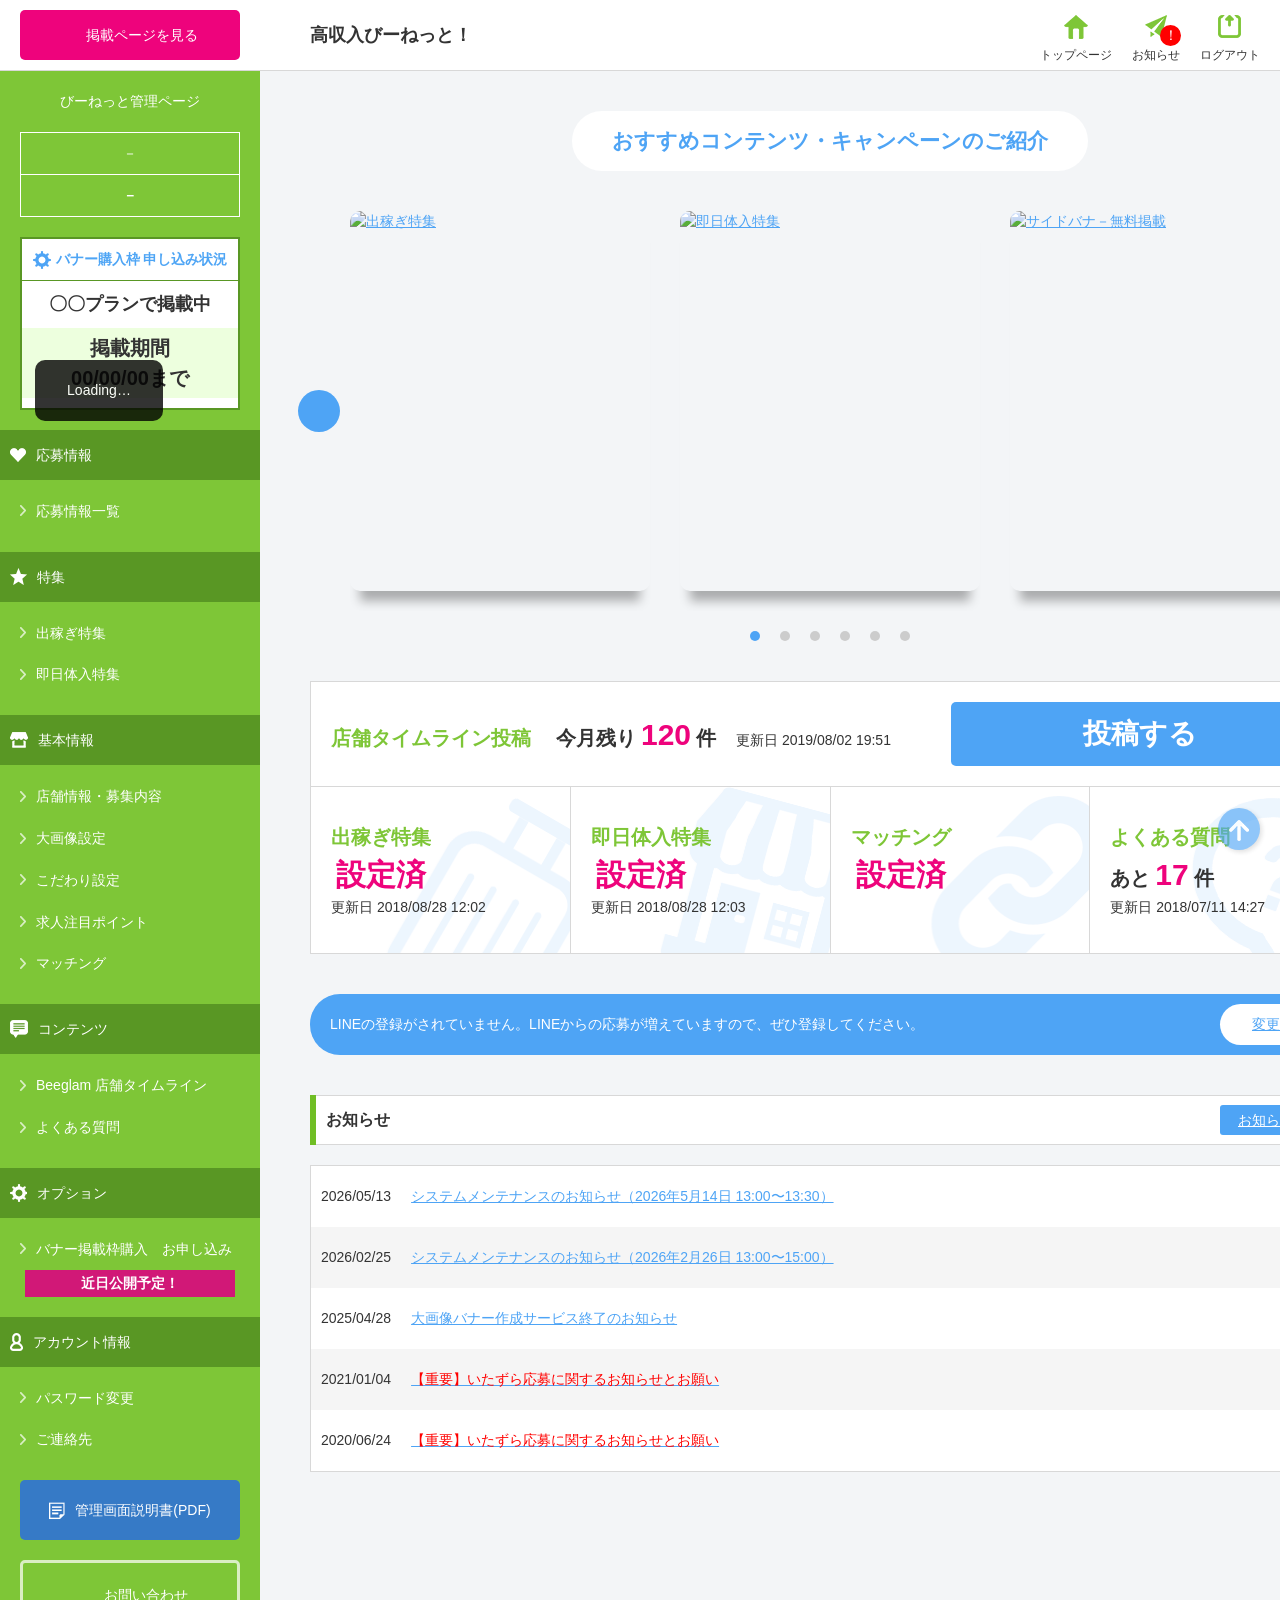
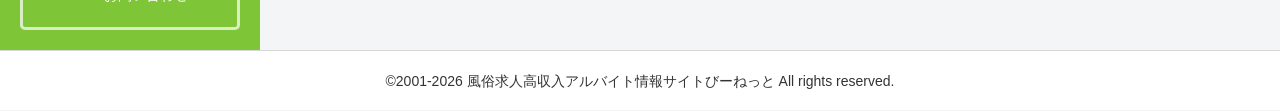
==== commit f264836b: "Update: minor change" ====
--- a/index.html
+++ b/index.html
@@ -64,25 +64,6 @@
             <div class="side_banner-status_plan">〇〇プランで掲載中</div>
             <div class="side_banner-status_period">掲載期間<br />00/00/00まで</div>
           </div>
-
-          <div class="side_update">
-            <div class="side_update1">
-              <a id="updaterank" href="/manage/top/updaterank/">
-                <div class="icon">上位更新を実行する<br />本日あと<span class="f_c_ee037c">－</span>回</div>
-                <div class="side_update1_date"><span class="f_em">上位更新</span>&nbsp;‐‐‐‐/‐‐/‐‐&nbsp;‐‐:‐‐</div>
-              </a>
-            </div>
-            <!--/.side_update1 -->
-
-            <a href="/manage/rank/">
-              <div class="side_update2 icon">
-                <div>自動更新を設定する</div>
-                <span class="info_unset">未設定</span>
-              </div>
-              <!--/.side_update2 -->
-            </a>
-          </div>
-          <!-- /.side_update -->
         </div>
         <!-- /.side_boxT -->
 
